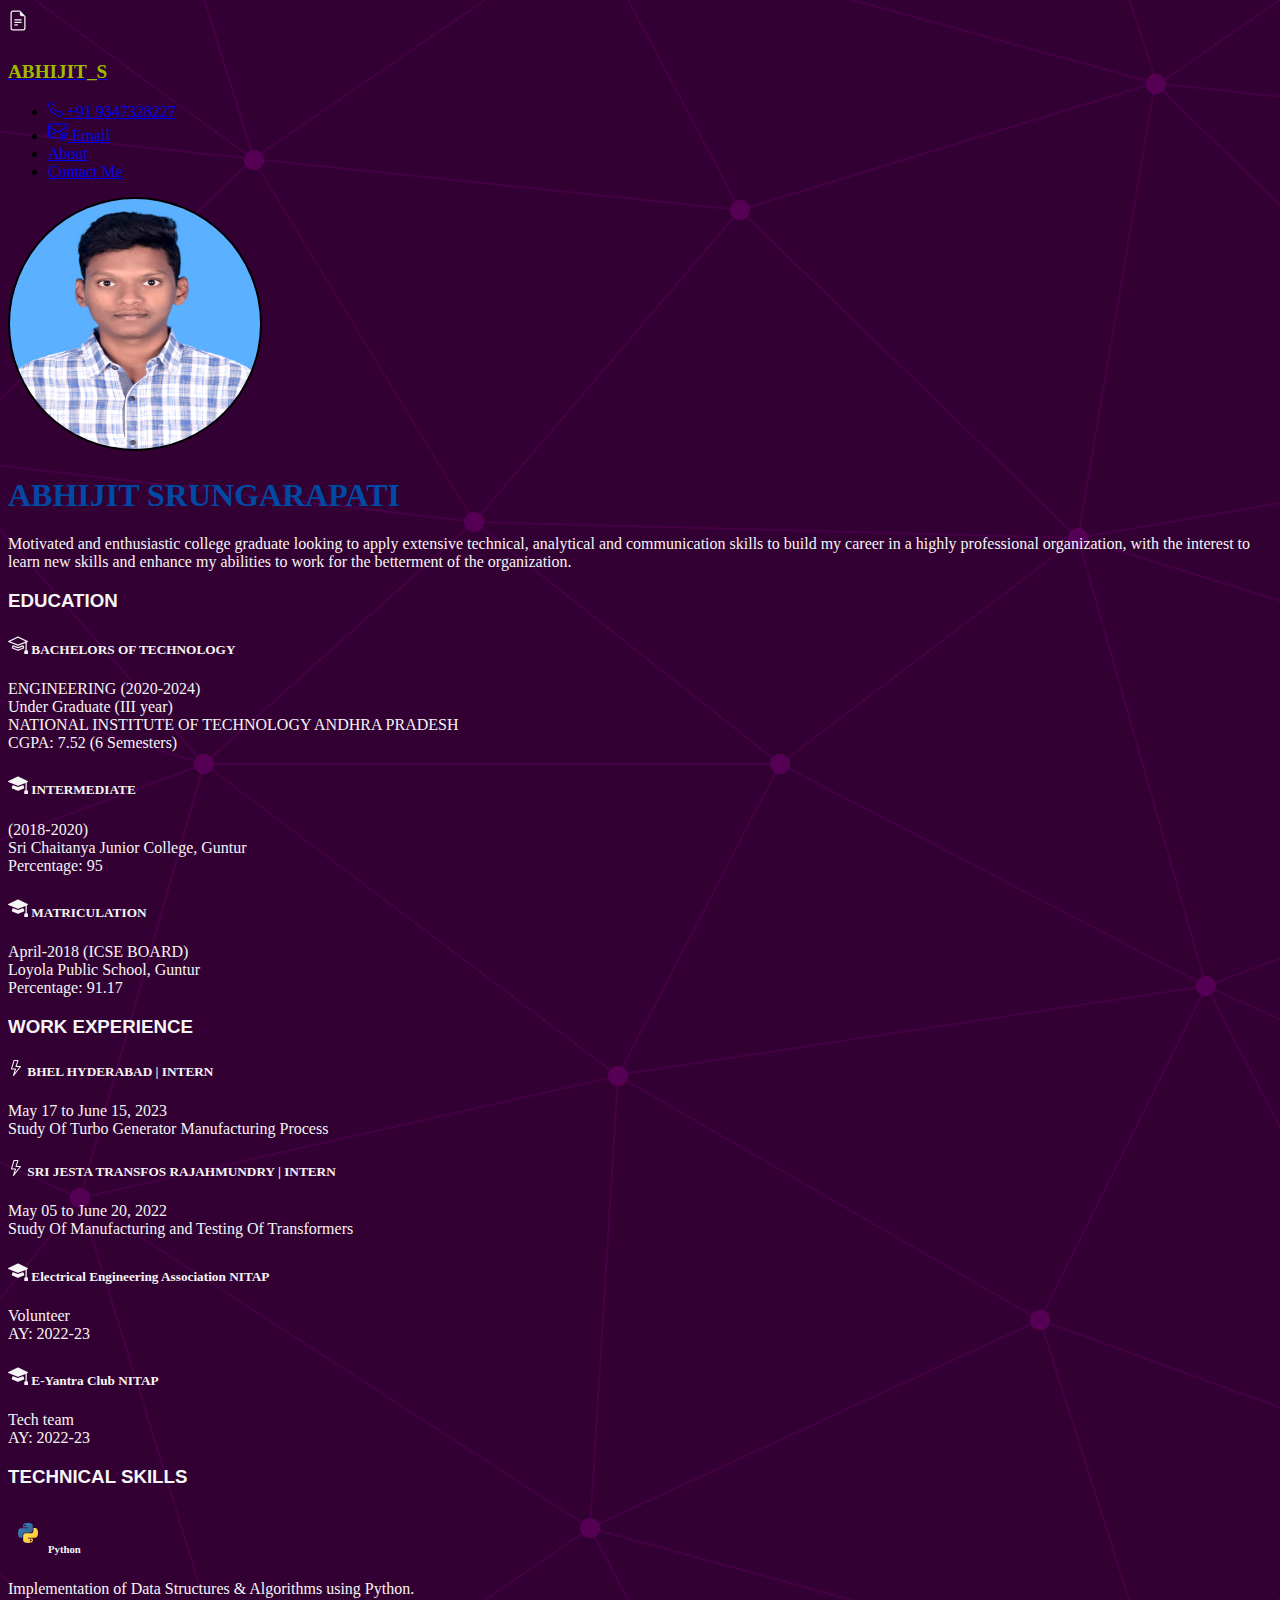
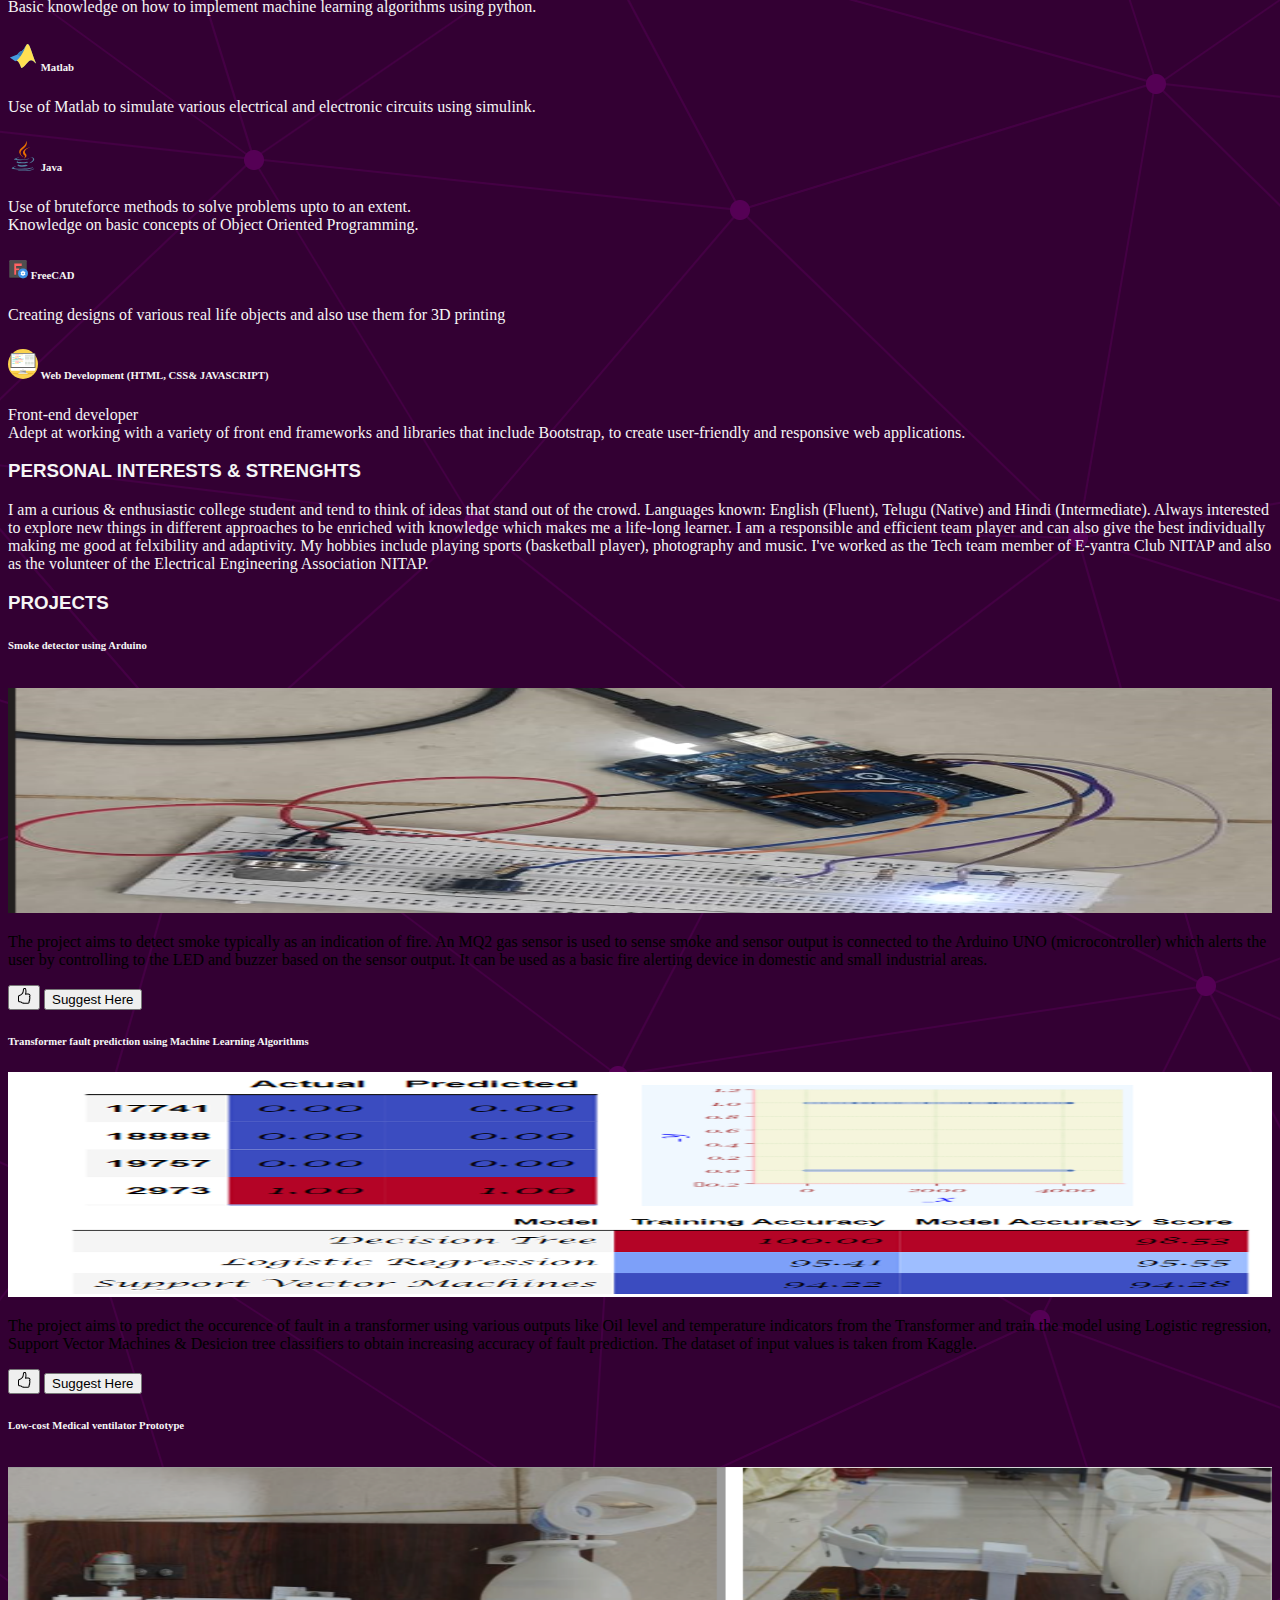
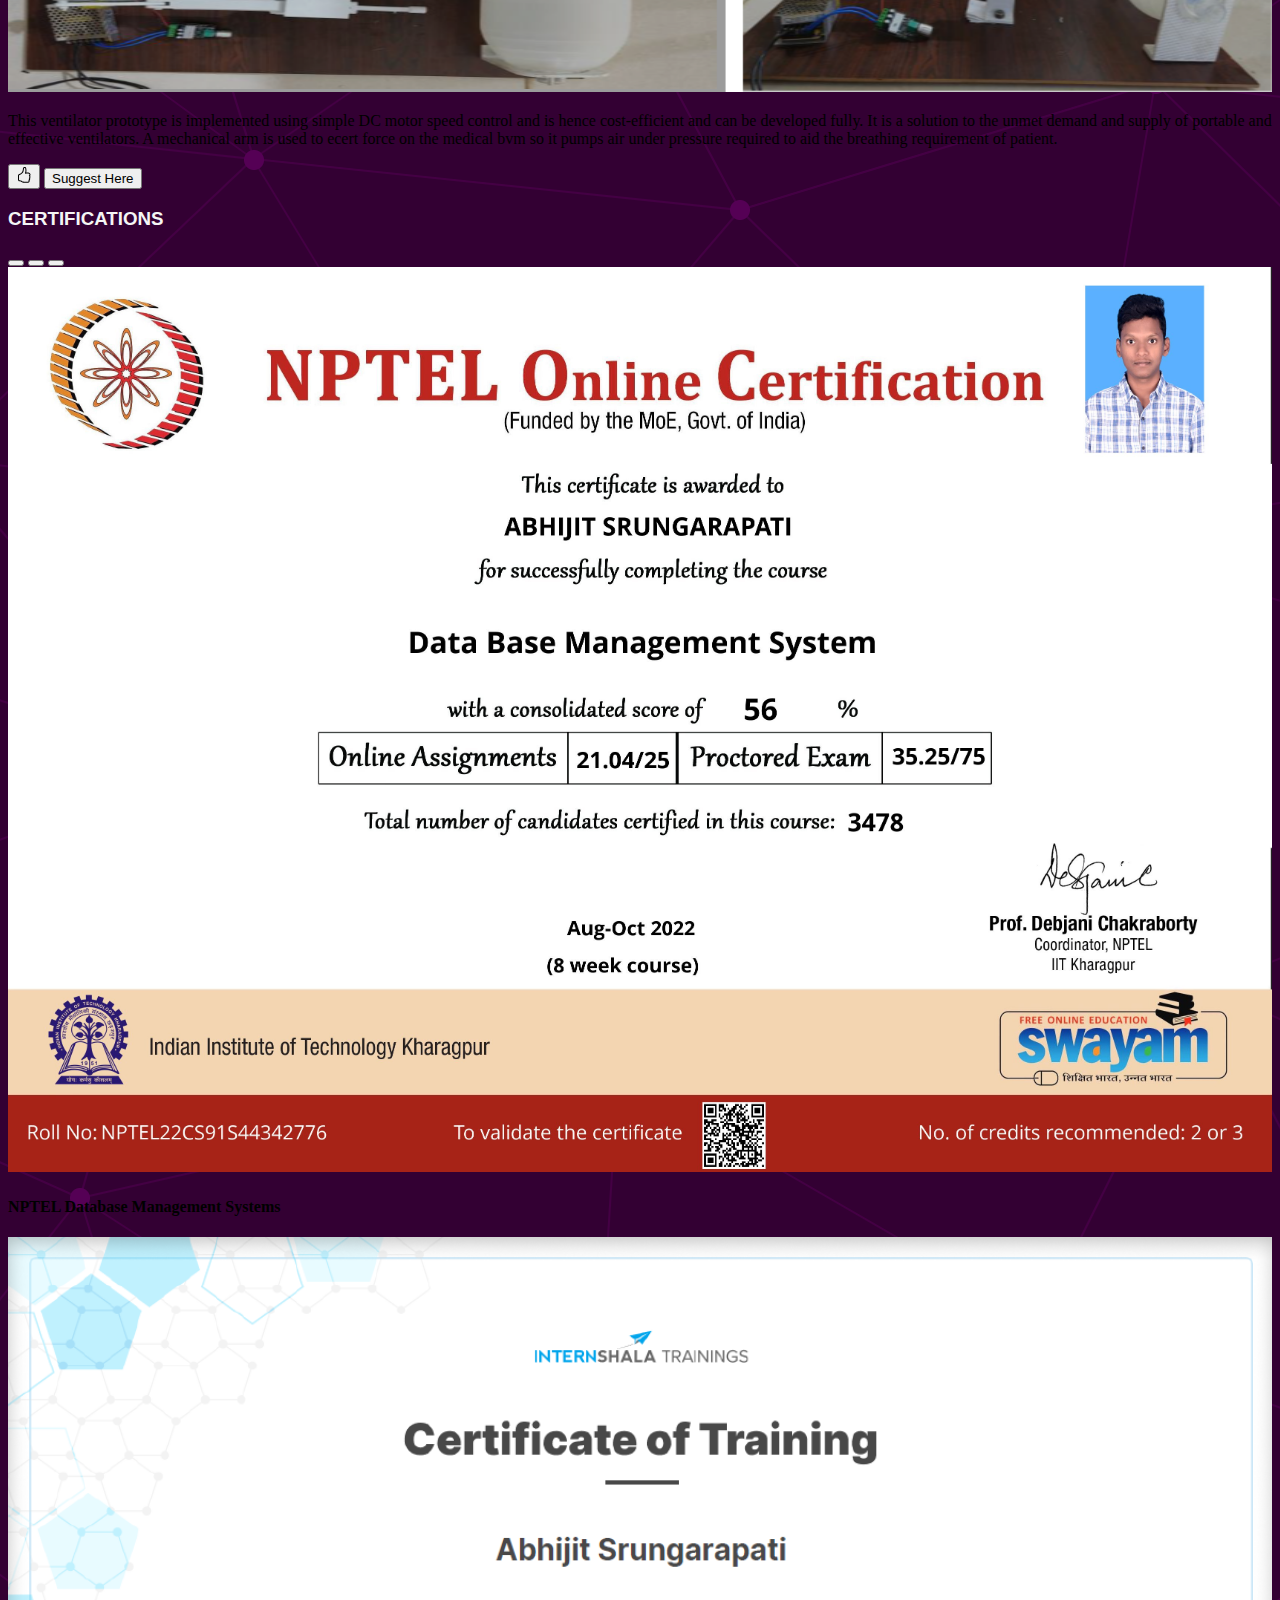
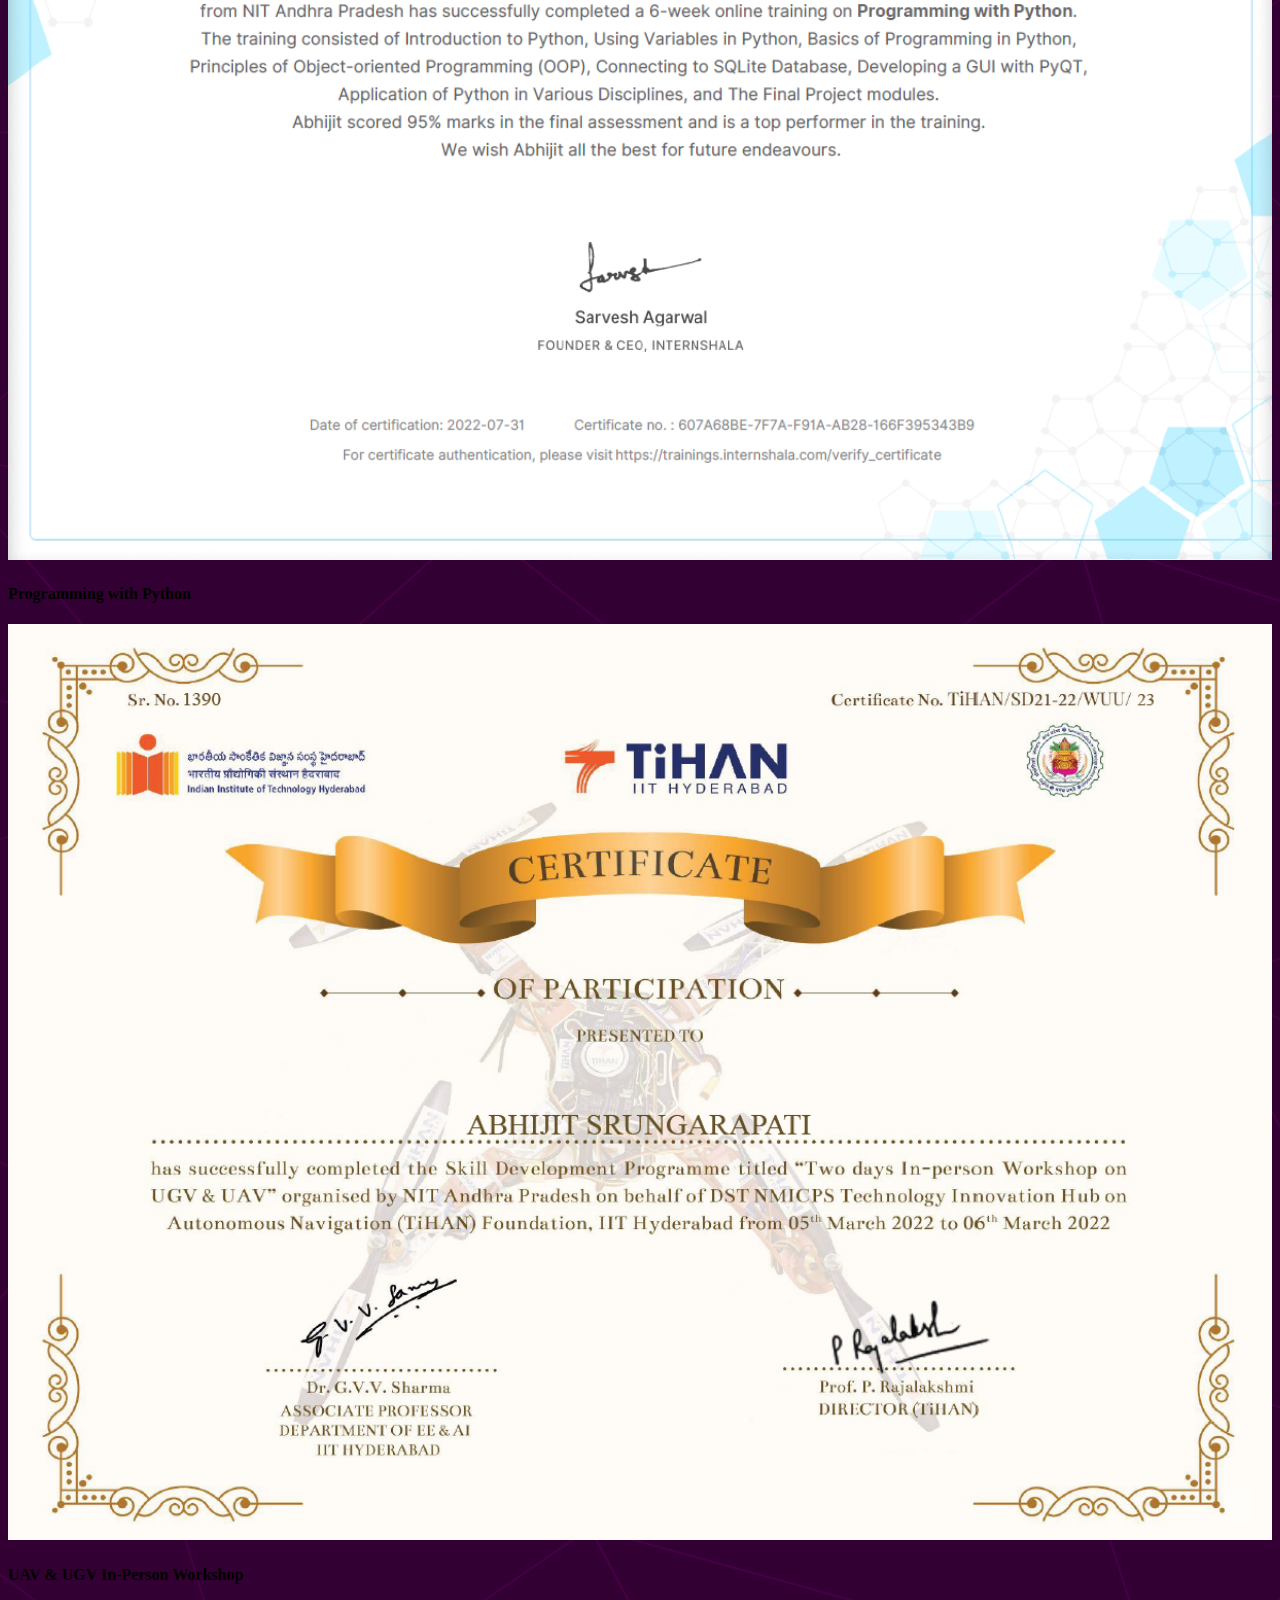
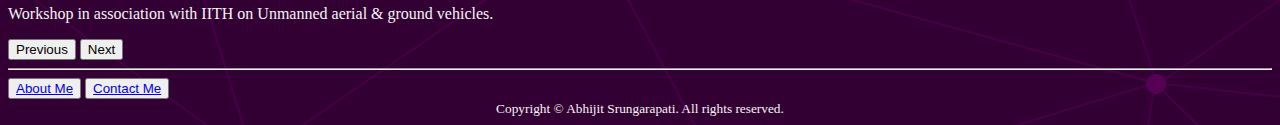
==== index.html @ a166da51 "Add files via upload" ====
<!DOCTYPE html>
<html lang="en">
    <head>
        <meta charset="UTF-8">
        <title>Abhijit Resume</title>
        <link href="https://cdn.jsdelivr.net/npm/bootstrap@5.3.1/dist/css/bootstrap.min.css" rel="stylesheet" integrity="sha384-4bw+/aepP/YC94hEpVNVgiZdgIC5+VKNBQNGCHeKRQN+PtmoHDEXuppvnDJzQIu9" crossorigin="anonymous">
        <link href="./style.css" rel="stylesheet">
    </head>
    <body>
      <div class="container">
        <header class="d-flex flex-wrap justify-content-center py-3 mb-4 border-bottom">
          <a href="/" class="d-flex align-items-center mb-3 mb-md-0 me-md-auto link-body-emphasis text-decoration-none">
            <svg xmlns="http://www.w3.org/2000/svg" width="25" height="30" fill="currentColor" class="bi bi-file-earmark-text" viewBox="0 0 20 20" style="color: whitesmoke;">
              <path d="M5.5 7a.5.5 0 0 0 0 1h5a.5.5 0 0 0 0-1h-5zM5 9.5a.5.5 0 0 1 .5-.5h5a.5.5 0 0 1 0 1h-5a.5.5 0 0 1-.5-.5zm0 2a.5.5 0 0 1 .5-.5h2a.5.5 0 0 1 0 1h-2a.5.5 0 0 1-.5-.5z"/>
              <path d="M9.5 0H4a2 2 0 0 0-2 2v12a2 2 0 0 0 2 2h8a2 2 0 0 0 2-2V4.5L9.5 0zm0 1v2A1.5 1.5 0 0 0 11 4.5h2V14a1 1 0 0 1-1 1H4a1 1 0 0 1-1-1V2a1 1 0 0 1 1-1h5.5z"/>
            </svg>
            <p class="m-0 name"> ABHIJIT_S</p>
          </a>
    
          <ul class="nav nav-pills">
            <li class="nav-item"><a href="https://wa.me/+919347328227" class="nav-link"><svg xmlns="http://www.w3.org/2000/svg" width="15" height="15" fill="currentColor" class="bi bi-telephone" viewBox="0 0 16 16">
              <path d="M3.654 1.328a.678.678 0 0 0-1.015-.063L1.605 2.3c-.483.484-.661 1.169-.45 1.77a17.568 17.568 0 0 0 4.168 6.608 17.569 17.569 0 0 0 6.608 4.168c.601.211 1.286.033 1.77-.45l1.034-1.034a.678.678 0 0 0-.063-1.015l-2.307-1.794a.678.678 0 0 0-.58-.122l-2.19.547a1.745 1.745 0 0 1-1.657-.459L5.482 8.062a1.745 1.745 0 0 1-.46-1.657l.548-2.19a.678.678 0 0 0-.122-.58L3.654 1.328zM1.884.511a1.745 1.745 0 0 1 2.612.163L6.29 2.98c.329.423.445.974.315 1.494l-.547 2.19a.678.678 0 0 0 .178.643l2.457 2.457a.678.678 0 0 0 .644.178l2.189-.547a1.745 1.745 0 0 1 1.494.315l2.306 1.794c.829.645.905 1.87.163 2.611l-1.034 1.034c-.74.74-1.846 1.065-2.877.702a18.634 18.634 0 0 1-7.01-4.42 18.634 18.634 0 0 1-4.42-7.009c-.362-1.03-.037-2.137.703-2.877L1.885.511z"/>
            </svg> +91 9347328227</a></li>
            <li class="nav-item"><a href="mailto:abhijits2318@gmail.com" class="nav-link"> <svg xmlns="http://www.w3.org/2000/svg" width="20" height="20" fill="currentColor" class="bi bi-envelope-at" viewBox="0 0 16 16">
              <path d="M2 2a2 2 0 0 0-2 2v8.01A2 2 0 0 0 2 14h5.5a.5.5 0 0 0 0-1H2a1 1 0 0 1-.966-.741l5.64-3.471L8 9.583l7-4.2V8.5a.5.5 0 0 0 1 0V4a2 2 0 0 0-2-2H2Zm3.708 6.208L1 11.105V5.383l4.708 2.825ZM1 4.217V4a1 1 0 0 1 1-1h12a1 1 0 0 1 1 1v.217l-7 4.2-7-4.2Z"/>
              <path d="M14.247 14.269c1.01 0 1.587-.857 1.587-2.025v-.21C15.834 10.43 14.64 9 12.52 9h-.035C10.42 9 9 10.36 9 12.432v.214C9 14.82 10.438 16 12.358 16h.044c.594 0 1.018-.074 1.237-.175v-.73c-.245.11-.673.18-1.18.18h-.044c-1.334 0-2.571-.788-2.571-2.655v-.157c0-1.657 1.058-2.724 2.64-2.724h.04c1.535 0 2.484 1.05 2.484 2.326v.118c0 .975-.324 1.39-.639 1.39-.232 0-.41-.148-.41-.42v-2.19h-.906v.569h-.03c-.084-.298-.368-.63-.954-.63-.778 0-1.259.555-1.259 1.4v.528c0 .892.49 1.434 1.26 1.434.471 0 .896-.227 1.014-.643h.043c.118.42.617.648 1.12.648Zm-2.453-1.588v-.227c0-.546.227-.791.573-.791.297 0 .572.192.572.708v.367c0 .573-.253.744-.564.744-.354 0-.581-.215-.581-.8Z"/>
            </svg> Email</a></li>
            <li class="nav-item"><a href="./public/about.html" class="nav-link">About</a></li>
            <li class="nav-item"><a href="./public/contact.html" class="nav-link">Contact Me</a></li>
          </ul>
        </header>
      </div>
        <div class="px-4 py-5 mb-4 text-center">
            <img class="d-block mx-auto mb-4 profile-img" src="./assets/images/ABHIJIT SRUNGARAPATI.jpg" alt="An image of myself" width="250" height="250">
            <h1 class="display-5 fw-bolder ">ABHIJIT SRUNGARAPATI</h1>
            <div class="col-lg-6 mx-auto">
              <p class="lead mb-4">Motivated and enthusiastic college graduate looking to apply extensive technical, analytical and communication skills to build my career in a highly professional organization, with the interest to learn new skills and enhance my abilities to work for the betterment of the organization.</p>
            </div>
        </div>
        <div class="container e&w pb-5 mb-4">
            <div class="row">
                <div class="col-lg-6">
            <h3 class="py-3">EDUCATION</h3>
            <div class="mb-2 mt-2"><h5 class="mb-2 py-0"><svg xmlns="http://www.w3.org/2000/svg" width="20" height="20" fill="currentColor" class="bi bi-mortarboard" viewBox="0 0 16 16">
                <path d="M8.211 2.047a.5.5 0 0 0-.422 0l-7.5 3.5a.5.5 0 0 0 .025.917l7.5 3a.5.5 0 0 0 .372 0L14 7.14V13a1 1 0 0 0-1 1v2h3v-2a1 1 0 0 0-1-1V6.739l.686-.275a.5.5 0 0 0 .025-.917l-7.5-3.5ZM8 8.46 1.758 5.965 8 3.052l6.242 2.913L8 8.46Z"/>
                <path d="M4.176 9.032a.5.5 0 0 0-.656.327l-.5 1.7a.5.5 0 0 0 .294.605l4.5 1.8a.5.5 0 0 0 .372 0l4.5-1.8a.5.5 0 0 0 .294-.605l-.5-1.7a.5.5 0 0 0-.656-.327L8 10.466 4.176 9.032Zm-.068 1.873.22-.748 3.496 1.311a.5.5 0 0 0 .352 0l3.496-1.311.22.748L8 12.46l-3.892-1.556Z"/>
              </svg> BACHELORS OF TECHNOLOGY</h5>
                <p> ENGINEERING (2020-2024)<br />
                Under Graduate (III year)<br />
                NATIONAL INSTITUTE OF TECHNOLOGY ANDHRA PRADESH<br />
                CGPA: 7.52 (6 Semesters)<br /></p>
                </div>
            <div class="mb-2 mt-2"><h5 class="mb-2 py-0"><svg xmlns="http://www.w3.org/2000/svg" width="20" height="20" fill="currentColor" class="bi bi-mortarboard-fill" viewBox="0 0 16 16">
                <path d="M8.211 2.047a.5.5 0 0 0-.422 0l-7.5 3.5a.5.5 0 0 0 .025.917l7.5 3a.5.5 0 0 0 .372 0L14 7.14V13a1 1 0 0 0-1 1v2h3v-2a1 1 0 0 0-1-1V6.739l.686-.275a.5.5 0 0 0 .025-.917l-7.5-3.5Z"/>
                <path d="M4.176 9.032a.5.5 0 0 0-.656.327l-.5 1.7a.5.5 0 0 0 .294.605l4.5 1.8a.5.5 0 0 0 .372 0l4.5-1.8a.5.5 0 0 0 .294-.605l-.5-1.7a.5.5 0 0 0-.656-.327L8 10.466 4.176 9.032Z"/>
              </svg> INTERMEDIATE</h5>
                <p class="my-0 py-0>">(2018-2020)<br />
                Sri Chaitanya Junior College, Guntur<br />
                Percentage: 95<br /></p>
                </div>
            <div class="mb-2 mt-2"><h5 class="mb-2 py-0"><svg xmlns="http://www.w3.org/2000/svg" width="20" height="20" fill="currentColor" class="bi bi-mortarboard-fill" viewBox="0 0 16 16">
                <path d="M8.211 2.047a.5.5 0 0 0-.422 0l-7.5 3.5a.5.5 0 0 0 .025.917l7.5 3a.5.5 0 0 0 .372 0L14 7.14V13a1 1 0 0 0-1 1v2h3v-2a1 1 0 0 0-1-1V6.739l.686-.275a.5.5 0 0 0 .025-.917l-7.5-3.5Z"/>
                <path d="M4.176 9.032a.5.5 0 0 0-.656.327l-.5 1.7a.5.5 0 0 0 .294.605l4.5 1.8a.5.5 0 0 0 .372 0l4.5-1.8a.5.5 0 0 0 .294-.605l-.5-1.7a.5.5 0 0 0-.656-.327L8 10.466 4.176 9.032Z"/>
              </svg> MATRICULATION</h5>
                <p class="my-0 py-0" >April-2018 (ICSE BOARD)<br />
                Loyola Public School, Guntur<br />
                Percentage: 91.17<br /></p>
                </div>
                </div>
            <div class="col-lg-6">
            <h3 class="py-3">WORK EXPERIENCE</h3>
            <div class="mb-2 mt-2"><h5 class="mb-2 py-0"><svg xmlns="http://www.w3.org/2000/svg" width="16" height="16" fill="currentColor" class="bi bi-lightning" viewBox="0 0 16 16">
                <path d="M5.52.359A.5.5 0 0 1 6 0h4a.5.5 0 0 1 .474.658L8.694 6H12.5a.5.5 0 0 1 .395.807l-7 9a.5.5 0 0 1-.873-.454L6.823 9.5H3.5a.5.5 0 0 1-.48-.641l2.5-8.5zM6.374 1 4.168 8.5H7.5a.5.5 0 0 1 .478.647L6.78 13.04 11.478 7H8a.5.5 0 0 1-.474-.658L9.306 1H6.374z"/>
              </svg> BHEL HYDERABAD | INTERN</h5>
                <p class="my-0 py-0>">May 17 to June 15, 2023<br />
                Study Of Turbo Generator Manufacturing Process<br /></p>
                </div>
            <div class="mb-2 mt-2"><h5 class="mb-2 py-0"><svg xmlns="http://www.w3.org/2000/svg" width="16" height="16" fill="currentColor" class="bi bi-lightning" viewBox="0 0 16 16">
                <path d="M5.52.359A.5.5 0 0 1 6 0h4a.5.5 0 0 1 .474.658L8.694 6H12.5a.5.5 0 0 1 .395.807l-7 9a.5.5 0 0 1-.873-.454L6.823 9.5H3.5a.5.5 0 0 1-.48-.641l2.5-8.5zM6.374 1 4.168 8.5H7.5a.5.5 0 0 1 .478.647L6.78 13.04 11.478 7H8a.5.5 0 0 1-.474-.658L9.306 1H6.374z"/>
              </svg> SRI JESTA TRANSFOS RAJAHMUNDRY | INTERN</h5>
                <p class="my-0 py-0>">May 05 to June 20, 2022<br />
                Study Of Manufacturing and Testing Of Transformers<br /></p>
                </div>
            <div class="mb-2 mt-2"><h5 class="mb-2 py-0"><svg xmlns="http://www.w3.org/2000/svg" width="20" height="20" fill="currentColor" class="bi bi-mortarboard-fill" viewBox="0 0 16 16">
                <path d="M8.211 2.047a.5.5 0 0 0-.422 0l-7.5 3.5a.5.5 0 0 0 .025.917l7.5 3a.5.5 0 0 0 .372 0L14 7.14V13a1 1 0 0 0-1 1v2h3v-2a1 1 0 0 0-1-1V6.739l.686-.275a.5.5 0 0 0 .025-.917l-7.5-3.5Z"/>
                <path d="M4.176 9.032a.5.5 0 0 0-.656.327l-.5 1.7a.5.5 0 0 0 .294.605l4.5 1.8a.5.5 0 0 0 .372 0l4.5-1.8a.5.5 0 0 0 .294-.605l-.5-1.7a.5.5 0 0 0-.656-.327L8 10.466 4.176 9.032Z"/>
              </svg> Electrical Engineering Association NITAP</h5>
                <p class="my-0 py-0>">Volunteer<br />
                AY: 2022-23<br /></p>
                </div>
                <div class="mb-2 mt-2"><h5 class="mb-2 py-0"><svg xmlns="http://www.w3.org/2000/svg" width="20" height="20" fill="currentColor" class="bi bi-mortarboard-fill" viewBox="0 0 16 16">
                    <path d="M8.211 2.047a.5.5 0 0 0-.422 0l-7.5 3.5a.5.5 0 0 0 .025.917l7.5 3a.5.5 0 0 0 .372 0L14 7.14V13a1 1 0 0 0-1 1v2h3v-2a1 1 0 0 0-1-1V6.739l.686-.275a.5.5 0 0 0 .025-.917l-7.5-3.5Z"/>
                    <path d="M4.176 9.032a.5.5 0 0 0-.656.327l-.5 1.7a.5.5 0 0 0 .294.605l4.5 1.8a.5.5 0 0 0 .372 0l4.5-1.8a.5.5 0 0 0 .294-.605l-.5-1.7a.5.5 0 0 0-.656-.327L8 10.466 4.176 9.032Z"/>
                  </svg> E-Yantra Club NITAP</h5>
                    <p class="my-0 py-0>">Tech team<br />
                    AY: 2022-23<br /></p>
                    </div>
                </div>
            </div>
        </div>
        <div class="container techskills pb-5 mb-2">
            <div class="row">
        <h3 class="text-center py-4">TECHNICAL SKILLS</h3>
            <div class="col-lg-4 mb-2"><h6><svg width="40px" height="40px" viewBox="0 0 64.00 64.00" fill="none" xmlns="http://www.w3.org/2000/svg"><g id="SVGRepo_bgCarrier" stroke-width="0"></g><g id="SVGRepo_tracerCarrier" stroke-linecap="round" stroke-linejoin="round"></g><g id="SVGRepo_iconCarrier"><path d="M31.885 16c-8.124 0-7.617 3.523-7.617 3.523l.01 3.65h7.752v1.095H21.197S16 23.678 16 31.876c0 8.196 4.537 7.906 4.537 7.906h2.708v-3.804s-.146-4.537 4.465-4.537h7.688s4.32.07 4.32-4.175v-7.019S40.374 16 31.885 16zm-4.275 2.454c.771 0 1.395.624 1.395 1.395s-.624 1.395-1.395 1.395a1.393 1.393 0 0 1-1.395-1.395c0-.771.624-1.395 1.395-1.395z" fill="url(#a)"></path><path d="M32.115 47.833c8.124 0 7.617-3.523 7.617-3.523l-.01-3.65H31.97v-1.095h10.832S48 40.155 48 31.958c0-8.197-4.537-7.906-4.537-7.906h-2.708v3.803s.146 4.537-4.465 4.537h-7.688s-4.32-.07-4.32 4.175v7.019s-.656 4.247 7.833 4.247zm4.275-2.454a1.393 1.393 0 0 1-1.395-1.395c0-.77.624-1.394 1.395-1.394s1.395.623 1.395 1.394c0 .772-.624 1.395-1.395 1.395z" fill="url(#b)"></path><defs><linearGradient id="a" x1="19.075" y1="18.782" x2="34.898" y2="34.658" gradientUnits="userSpaceOnUse"><stop stop-color="#387EB8"></stop><stop offset="1" stop-color="#366994"></stop></linearGradient><linearGradient id="b" x1="28.809" y1="28.882" x2="45.803" y2="45.163" gradientUnits="userSpaceOnUse"><stop stop-color="#FFE052"></stop><stop offset="1" stop-color="#FFC331"></stop></linearGradient></defs></g></svg>Python</h6>
            <p class="mt-1 mb-2">Implementation of Data Structures & Algorithms using Python.<br />Basic knowledge on how to implement machine learning algorithms using python.</p>
            </div>
            <div class="col-lg-4 mb-2"><h6><svg width="30px" height="30px" viewBox="0 0 32 32" xmlns="http://www.w3.org/2000/svg" xmlns:xlink="http://www.w3.org/1999/xlink" fill="#000000"><g id="SVGRepo_bgCarrier" stroke-width="0"></g><g id="SVGRepo_tracerCarrier" stroke-linecap="round" stroke-linejoin="round"></g><g id="SVGRepo_iconCarrier"><defs><linearGradient id="a" x1="16.803" y1="16.631" x2="15.013" y2="22.411" gradientTransform="matrix(1, 0, 0, -1, 0, 32)" gradientUnits="userSpaceOnUse"><stop offset="0" stop-color="#512"></stop><stop offset="0.23" stop-color="#523"></stop><stop offset="0.36" stop-color="#534"></stop><stop offset="0.51" stop-color="#645"></stop><stop offset="0.66" stop-color="#568"></stop><stop offset="0.84" stop-color="#29d"></stop></linearGradient><linearGradient id="b" x1="29.71" y1="18.983" x2="11.71" y2="14.563" gradientUnits="userSpaceOnUse"><stop offset="0.081" stop-color="#c33"></stop><stop offset="0.189" stop-color="#de5239"></stop><stop offset="0.313" stop-color="#f06e3e"></stop><stop offset="0.421" stop-color="#fa8042"></stop><stop offset="0.5" stop-color="#fe8643"></stop><stop offset="0.58" stop-color="#fa7f42"></stop><stop offset="0.696" stop-color="#ef6c3e"></stop><stop offset="0.833" stop-color="#dc4c37"></stop><stop offset="0.916" stop-color="#cf3633"></stop></linearGradient></defs><title>file_type_matlab</title><path d="M2,17.55l7.97-3.22a20.7,20.7,0,0,1,2.72-2.95c.66-.35,1.9-.16,4.17-2.98,2.2-2.75,2.9-5.1,3.93-5.1,1.63,0,2.83,3.52,4.65,8.85A115.629,115.629,0,0,0,30,24.12c-1.9-1.77-3.52-3.68-5.37-3.63-1.72.04-3.63,2.08-5.72,4.7-1.66,2.1-3.86,3.54-4.72,3.51,0,0-2.22-6.28-4.08-7.3a2.641,2.641,0,0,0-2.39.2L2,17.54Z" style="fill:#49d"></path><path d="M19.8,4.02c-.67.9-1.48,2.55-2.94,4.38-2.27,2.82-3.5,2.63-4.17,2.98a19.674,19.674,0,0,0-2.72,2.95l3.3,2.41c2.8-3.82,4.3-7.96,5.47-10.64A13.579,13.579,0,0,1,19.8,4.02Z" style="fill:url(#a)"></path><path d="M20.8,3.3c-2.18,0-3.67,11.48-11.72,17.89,2.26-.37,4.22,5.24,5.12,7.51,4-.68,7.2-8.33,10.43-8.21,1.85.07,3.47,1.86,5.37,3.63C25.66,15,23.63,3.3,20.8,3.3Z" style="fill:url(#b)"></path></g></svg> Matlab</h6>
            <p class="mt-1 mb-2">Use of Matlab to simulate various electrical and electronic circuits using simulink.</p>
            </div>
            <div class="col-lg-4 mb-2"><h6><svg width="30px" height="30px" viewBox="0 0 32 32" fill="none" xmlns="http://www.w3.org/2000/svg"><g id="SVGRepo_bgCarrier" stroke-width="0"></g><g id="SVGRepo_tracerCarrier" stroke-linecap="round" stroke-linejoin="round"></g><g id="SVGRepo_iconCarrier"> <path d="M16.0497 8.44062C22.6378 3.32607 19.2566 0 19.2566 0C19.7598 5.28738 13.813 6.53583 12.2189 10.1692C11.1312 12.6485 12.9638 14.8193 16.0475 17.5554C15.7749 16.9494 15.3544 16.3606 14.9288 15.7645C13.4769 13.7313 11.9645 11.6132 16.0497 8.44062Z" fill="#E76F00"></path> <path d="M17.1015 18.677C17.1015 18.677 19.0835 17.0779 17.5139 15.3008C12.1931 9.27186 23.3333 6.53583 23.3333 6.53583C16.5317 9.8125 17.5471 11.7574 19.2567 14.1202C21.0871 16.6538 17.1015 18.677 17.1015 18.677Z" fill="#E76F00"></path> <path d="M22.937 23.4456C29.0423 20.3258 26.2195 17.3278 24.2492 17.7317C23.7662 17.8305 23.5509 17.9162 23.5509 17.9162C23.5509 17.9162 23.7302 17.64 24.0726 17.5204C27.9705 16.1729 30.9682 21.4949 22.8143 23.6028C22.8143 23.6029 22.9088 23.5198 22.937 23.4456Z" fill="#5382A1"></path> <path d="M10.233 19.4969C6.41312 18.9953 12.3275 17.6139 12.3275 17.6139C12.3275 17.6139 10.0307 17.4616 7.20592 18.8043C3.86577 20.3932 15.4681 21.1158 21.474 19.5625C22.0984 19.1432 22.9614 18.7798 22.9614 18.7798C22.9614 18.7798 20.5037 19.2114 18.0561 19.4145C15.0612 19.6612 11.8459 19.7093 10.233 19.4969Z" fill="#5382A1"></path> <path d="M11.6864 22.4758C9.55624 22.2592 10.951 21.2439 10.951 21.2439C5.43898 23.0429 14.0178 25.083 21.7199 22.8682C20.9012 22.5844 20.3806 22.0653 20.3806 22.0653C16.6163 22.7781 14.441 22.7553 11.6864 22.4758Z" fill="#5382A1"></path> <path d="M12.6145 25.6991C10.486 25.4585 11.7295 24.7474 11.7295 24.7474C6.72594 26.1222 14.7729 28.9625 21.1433 26.2777C20.0999 25.8787 19.3528 25.4181 19.3528 25.4181C16.5111 25.9469 15.1931 25.9884 12.6145 25.6991Z" fill="#5382A1"></path> <path d="M25.9387 27.3388C25.9387 27.3388 26.8589 28.0844 24.9252 28.6612C21.2481 29.7566 9.62093 30.0874 6.39094 28.7049C5.22984 28.2082 7.40723 27.5189 8.09215 27.3742C8.80646 27.2219 9.21466 27.2503 9.21466 27.2503C7.9234 26.3558 0.868489 29.0067 5.63111 29.7659C18.6195 31.8372 29.3077 28.8331 25.9387 27.3388Z" fill="#5382A1"></path> <path d="M28 28.9679C27.7869 31.6947 18.7877 32.2683 12.9274 31.8994C9.10432 31.6583 8.33812 31.0558 8.32691 31.047C11.9859 31.6402 18.1549 31.7482 23.1568 30.8225C27.5903 30.0016 28 28.9679 28 28.9679Z" fill="#5382A1"></path> </g></svg> Java</h6>
            <p class="mt-1 mb-2">Use of bruteforce methods to solve problems upto to an extent. <br />Knowledge on basic concepts of Object Oriented Programming.</p>
            </div>
            <div class="col-lg-4 mb-2"><h6><img src="./assets/freecad_svg.svg" height="20px"/> FreeCAD</h6>
            <p class="mt-1 mb-2">Creating designs of various real life objects and also use them for 3D printing</p>
            </div>
            <div class="col-lg-6 mb-2"><h6><svg width="30px" height="30px" version="1.1" id="Layer_1" xmlns="http://www.w3.org/2000/svg" xmlns:xlink="http://www.w3.org/1999/xlink" viewBox="0 0 512 512" xml:space="preserve" width="64px" height="64px" fill="#000000"><g id="SVGRepo_bgCarrier" stroke-width="0"></g><g id="SVGRepo_tracerCarrier" stroke-linecap="round" stroke-linejoin="round"></g><g id="SVGRepo_iconCarrier"> <circle style="fill:#FAD24D;" cx="256" cy="256" r="256"></circle> <ellipse style="fill:#EDB937;" cx="256" cy="421.646" rx="182.284" ry="14.371"></ellipse> <path style="fill:#666666;" d="M65.982,67.223h380.037c12.486,0,22.702,10.216,22.702,22.702v234.107H43.282V89.924 c0-12.486,10.216-22.702,22.702-22.702H65.982z"></path> <g> <path style="fill:#FFFFFF;" d="M58.694,308.617h394.609V89.924c0-3.979-3.309-7.288-7.285-7.288H65.982 c-3.977,0-7.285,3.309-7.285,7.288v218.693H58.694z"></path> <path style="fill:#FFFFFF;" d="M468.718,324.031v24.827c0,12.488-11.26,22.702-25.024,22.702H68.307 c-13.764,0-25.024-10.214-25.024-22.702v-24.827H468.72H468.718z"></path> </g> <circle style="fill:#B6B6B8;" cx="256" cy="346.803" r="7.816"></circle> <path style="fill:#C2C2C4;" d="M305.066,407.273l36.095,11.566H170.836l29.123-11.566v-35.713h105.105v35.713H305.066z"></path> <path style="fill:#ECF0F1;" d="M199.961,407.273h105.106l36.095,11.566v4.98h-85.16h-85.164v-4.98L199.961,407.273z"></path> <path style="fill:#919191;" d="M199.961,371.559h105.106v35.713L199.961,371.559z"></path> <rect x="75.849" y="97.5" style="fill:#20D0C2;" width="40.742" height="7.016"></rect> <rect x="121.303" y="97.5" style="fill:#FF5B62;" width="72.269" height="7.016"></rect> <g> <rect x="197.055" y="97.5" style="fill:#FAD24D;" width="61.53" height="7.016"></rect> <rect x="118.648" y="126.363" style="fill:#FAD24D;" width="21.616" height="7.016"></rect> </g> <rect x="142.761" y="126.363" style="fill:#FF5B62;" width="38.345" height="7.016"></rect> <g> <rect x="182.953" y="126.363" style="fill:#20D0C2;" width="32.642" height="7.016"></rect> <rect x="75.592" y="138.689" style="fill:#20D0C2;" width="37.976" height="7.016"></rect> </g> <rect x="117.95" y="138.689" style="fill:#FAD24D;" width="67.348" height="7.016"></rect> <rect x="116.133" y="153.42" style="fill:#FF5B62;" width="37.976" height="7.016"></rect> <rect x="158.49" y="153.42" style="fill:#20D0C2;" width="67.348" height="7.016"></rect> <rect x="82.359" y="167.503" style="fill:#FAD24D;" width="37.976" height="7.016"></rect> <rect x="125.355" y="167.503" style="fill:#20D0C2;" width="27.177" height="7.016"></rect> <rect x="158.93" y="167.503" style="fill:#FF5B62;" width="76.311" height="7.016"></rect> <g> <rect x="240.83" y="167.503" style="fill:#20D0C2;" width="27.177" height="7.016"></rect> <rect x="74.245" y="182.234" style="fill:#20D0C2;" width="101.622" height="7.016"></rect> </g> <rect x="180.298" y="182.234" style="fill:#FAD24D;" width="27.177" height="7.016"></rect> <rect x="211.347" y="182.234" style="fill:#FF5B62;" width="37.976" height="7.016"></rect> <g> <rect x="120.375" y="111.093" style="fill:#FFFFFF;" width="2.807" height="8.416"></rect> <rect x="193.193" y="138.689" style="fill:#FFFFFF;" width="2.807" height="8.416"></rect> </g> <rect x="75.849" y="202.994" style="fill:#20D0C2;" width="40.742" height="7.016"></rect> <rect x="121.303" y="202.994" style="fill:#FF5B62;" width="72.269" height="7.016"></rect> <g> <rect x="197.055" y="202.994" style="fill:#FAD24D;" width="61.53" height="7.016"></rect> <rect x="118.648" y="231.847" style="fill:#FAD24D;" width="21.616" height="7.016"></rect> </g> <rect x="142.761" y="231.847" style="fill:#FF5B62;" width="38.345" height="7.016"></rect> <g> <rect x="182.953" y="231.847" style="fill:#20D0C2;" width="32.642" height="7.016"></rect> <rect x="75.592" y="244.183" style="fill:#20D0C2;" width="37.976" height="7.016"></rect> </g> <rect x="117.95" y="244.183" style="fill:#FAD24D;" width="67.348" height="7.016"></rect> <g> <rect x="120.375" y="216.577" style="fill:#FFFFFF;" width="2.807" height="8.416"></rect> <rect x="193.193" y="244.183" style="fill:#FFFFFF;" width="2.807" height="8.416"></rect> </g> <g> <rect x="290.223" y="97.5" style="fill:#DCE3DB;" width="147.352" height="33.984"></rect> <path style="fill:#DCE3DB;" d="M290.221,136.298h70.178v44.852h-70.178V136.298z"></path> <path style="fill:#DCE3DB;" d="M367.398,136.298h70.178v44.852h-70.178V136.298z"></path> <path style="fill:#DCE3DB;" d="M290.423,187.581h146.953v2.172H290.423V187.581z M290.423,208.115h96.534v2.172h-96.534V208.115z M290.423,201.269h146.953v2.172H290.423V201.269z M290.423,194.426h146.953v2.172H290.423V194.426z"></path> <path style="fill:#DCE3DB;" d="M290.048,215.622h43.793v43.42h-43.793V215.622z M393.961,215.622h43.795v43.42h-43.795V215.622z M342.005,215.622h43.793v43.42h-43.793V215.622z"></path> <path style="fill:#DCE3DB;" d="M290.423,265.088h146.953v2.172H290.423V265.088z M290.423,285.622h96.534v2.172h-96.534V285.622z M290.423,278.777h146.953v2.172H290.423V278.777z M290.423,271.934h146.953v2.172H290.423V271.934z"></path> </g> </g></svg> Web Development (HTML, CSS& JAVASCRIPT)</h6>
            <p class="mt-1 mb-2">Front-end developer <br /> Adept at working with a variety of front end frameworks and libraries that include Bootstrap, to create user-friendly and responsive web applications.</p>
            </div>
            </div>
        </div>
        <div class="mb-0 mt-0">
          <div class="px-2 text-center">
            <div class="container py-5">
              <h3>PERSONAL INTERESTS & STRENGHTS</h3>
              <p class="col-lg-8 mx-auto lead">
                I am a curious & enthusiastic college student and tend to think of ideas that stand out of the crowd. Languages known: English (Fluent), Telugu (Native) and Hindi (Intermediate). Always interested to explore new things in different approaches to be enriched with knowledge which makes me a life-long learner. I am a responsible and efficient team player and can also give the best individually making me good at felxibility and adaptivity. My hobbies include playing sports (basketball player), photography and music. I've worked as the Tech team member of E-yantra Club NITAP and also as the volunteer of the Electrical Engineering Association NITAP.
              </p>
            </div>
          </div>
        </div>
        <div class="container projects pb-5 mb-4">
            <h3 class="text-center pb-4">PROJECTS</h3>
            <div class="row row-cols-1 row-cols-sm-2 row-cols-md-3 g-3">
              <div class="col">
                <h6>Smoke detector using Arduino <br /> <br /></h6>
                <div class="card shadow-sm">
                <img src="./assets/images/smokedetprjct.png" width="100%" height="225" alt="image of the smoke detector circuit made" />
                  <div class="card-body">
                    <p class="card-text">The project aims to detect smoke typically as an indication of fire. An MQ2 gas sensor is used to sense smoke and sensor output is connected to the Arduino UNO (microcontroller) which alerts the user by controlling to the LED and buzzer based on the sensor output. It can be used as a basic fire alerting device in domestic and small industrial areas.</p>
                    <div class="d-flex justify-content-between align-items-center">
                      <div class="btn-group">
                        <button type="button" class="btn btn-sm btn-outline-secondary"><svg xmlns="http://www.w3.org/2000/svg" width="16" height="16" fill="currentColor" class="bi bi-hand-thumbs-up" viewBox="0 0 16 16">
                            <path d="M8.864.046C7.908-.193 7.02.53 6.956 1.466c-.072 1.051-.23 2.016-.428 2.59-.125.36-.479 1.013-1.04 1.639-.557.623-1.282 1.178-2.131 1.41C2.685 7.288 2 7.87 2 8.72v4.001c0 .845.682 1.464 1.448 1.545 1.07.114 1.564.415 2.068.723l.048.03c.272.165.578.348.97.484.397.136.861.217 1.466.217h3.5c.937 0 1.599-.477 1.934-1.064a1.86 1.86 0 0 0 .254-.912c0-.152-.023-.312-.077-.464.201-.263.38-.578.488-.901.11-.33.172-.762.004-1.149.069-.13.12-.269.159-.403.077-.27.113-.568.113-.857 0-.288-.036-.585-.113-.856a2.144 2.144 0 0 0-.138-.362 1.9 1.9 0 0 0 .234-1.734c-.206-.592-.682-1.1-1.2-1.272-.847-.282-1.803-.276-2.516-.211a9.84 9.84 0 0 0-.443.05 9.365 9.365 0 0 0-.062-4.509A1.38 1.38 0 0 0 9.125.111L8.864.046zM11.5 14.721H8c-.51 0-.863-.069-1.14-.164-.281-.097-.506-.228-.776-.393l-.04-.024c-.555-.339-1.198-.731-2.49-.868-.333-.036-.554-.29-.554-.55V8.72c0-.254.226-.543.62-.65 1.095-.3 1.977-.996 2.614-1.708.635-.71 1.064-1.475 1.238-1.978.243-.7.407-1.768.482-2.85.025-.362.36-.594.667-.518l.262.066c.16.04.258.143.288.255a8.34 8.34 0 0 1-.145 4.725.5.5 0 0 0 .595.644l.003-.001.014-.003.058-.014a8.908 8.908 0 0 1 1.036-.157c.663-.06 1.457-.054 2.11.164.175.058.45.3.57.65.107.308.087.67-.266 1.022l-.353.353.353.354c.043.043.105.141.154.315.048.167.075.37.075.581 0 .212-.027.414-.075.582-.05.174-.111.272-.154.315l-.353.353.353.354c.047.047.109.177.005.488a2.224 2.224 0 0 1-.505.805l-.353.353.353.354c.006.005.041.05.041.17a.866.866 0 0 1-.121.416c-.165.288-.503.56-1.066.56z"/>
                          </svg></button>
                        <button type="button" class="btn btn-sm btn-outline-secondary">Suggest Here</button>
                      </div>
                    </div>
                  </div>
                </div>
              </div>
              <div class="col">
                <h6>Transformer fault prediction using Machine Learning Algorithms</h6>
                <div class="card shadow-sm">
                <img src="./assets/images/MLprjct.png" width="100%" height="225" alt="image of the smoke detector circuit made" />
                  <div class="card-body">
                    <p class="card-text">The project aims to predict the occurence of fault in a transformer using various outputs like Oil level and temperature indicators from the Transformer and train the model using Logistic regression, Support Vector Machines & Desicion tree classifiers to obtain increasing accuracy of fault prediction. The dataset of input values is taken from Kaggle. </p>
                    <div class="d-flex justify-content-between align-items-center">
                      <div class="btn-group">
                        <button type="button" class="btn btn-sm btn-outline-secondary"><svg xmlns="http://www.w3.org/2000/svg" width="16" height="16" fill="currentColor" class="bi bi-hand-thumbs-up" viewBox="0 0 16 16">
                            <path d="M8.864.046C7.908-.193 7.02.53 6.956 1.466c-.072 1.051-.23 2.016-.428 2.59-.125.36-.479 1.013-1.04 1.639-.557.623-1.282 1.178-2.131 1.41C2.685 7.288 2 7.87 2 8.72v4.001c0 .845.682 1.464 1.448 1.545 1.07.114 1.564.415 2.068.723l.048.03c.272.165.578.348.97.484.397.136.861.217 1.466.217h3.5c.937 0 1.599-.477 1.934-1.064a1.86 1.86 0 0 0 .254-.912c0-.152-.023-.312-.077-.464.201-.263.38-.578.488-.901.11-.33.172-.762.004-1.149.069-.13.12-.269.159-.403.077-.27.113-.568.113-.857 0-.288-.036-.585-.113-.856a2.144 2.144 0 0 0-.138-.362 1.9 1.9 0 0 0 .234-1.734c-.206-.592-.682-1.1-1.2-1.272-.847-.282-1.803-.276-2.516-.211a9.84 9.84 0 0 0-.443.05 9.365 9.365 0 0 0-.062-4.509A1.38 1.38 0 0 0 9.125.111L8.864.046zM11.5 14.721H8c-.51 0-.863-.069-1.14-.164-.281-.097-.506-.228-.776-.393l-.04-.024c-.555-.339-1.198-.731-2.49-.868-.333-.036-.554-.29-.554-.55V8.72c0-.254.226-.543.62-.65 1.095-.3 1.977-.996 2.614-1.708.635-.71 1.064-1.475 1.238-1.978.243-.7.407-1.768.482-2.85.025-.362.36-.594.667-.518l.262.066c.16.04.258.143.288.255a8.34 8.34 0 0 1-.145 4.725.5.5 0 0 0 .595.644l.003-.001.014-.003.058-.014a8.908 8.908 0 0 1 1.036-.157c.663-.06 1.457-.054 2.11.164.175.058.45.3.57.65.107.308.087.67-.266 1.022l-.353.353.353.354c.043.043.105.141.154.315.048.167.075.37.075.581 0 .212-.027.414-.075.582-.05.174-.111.272-.154.315l-.353.353.353.354c.047.047.109.177.005.488a2.224 2.224 0 0 1-.505.805l-.353.353.353.354c.006.005.041.05.041.17a.866.866 0 0 1-.121.416c-.165.288-.503.56-1.066.56z"/>
                          </svg></button>
                          <button type="button" class="btn btn-sm btn-outline-secondary">Suggest Here</button>
                      </div>
                    </div>
                  </div>
                </div>
              </div>
              <div class="col">
                <h6>Low-cost  Medical ventilator Prototype <br /> <br /></h6>
                <div class="card shadow-sm">
                <img src="./assets/images/Ventilatorprjct.png" width="100%" height="225" alt="image of the smoke detector circuit made" />
                  <div class="card-body">
                    <p class="card-text">This ventilator prototype is implemented using simple DC motor speed control and is hence cost-efficient and can be developed fully. It is a solution to the unmet demand and supply of portable and effective ventilators. A mechanical arm is used to ecert force on the medical bvm so it pumps air under pressure required to aid the breathing requirement of patient.</p>
                    <div class="d-flex justify-content-between align-items-center">
                      <div class="btn-group">
                        <button type="button" class="btn btn-sm btn-outline-secondary"><svg xmlns="http://www.w3.org/2000/svg" width="16" height="16" fill="currentColor" class="bi bi-hand-thumbs-up" viewBox="0 0 16 16">
                            <path d="M8.864.046C7.908-.193 7.02.53 6.956 1.466c-.072 1.051-.23 2.016-.428 2.59-.125.36-.479 1.013-1.04 1.639-.557.623-1.282 1.178-2.131 1.41C2.685 7.288 2 7.87 2 8.72v4.001c0 .845.682 1.464 1.448 1.545 1.07.114 1.564.415 2.068.723l.048.03c.272.165.578.348.97.484.397.136.861.217 1.466.217h3.5c.937 0 1.599-.477 1.934-1.064a1.86 1.86 0 0 0 .254-.912c0-.152-.023-.312-.077-.464.201-.263.38-.578.488-.901.11-.33.172-.762.004-1.149.069-.13.12-.269.159-.403.077-.27.113-.568.113-.857 0-.288-.036-.585-.113-.856a2.144 2.144 0 0 0-.138-.362 1.9 1.9 0 0 0 .234-1.734c-.206-.592-.682-1.1-1.2-1.272-.847-.282-1.803-.276-2.516-.211a9.84 9.84 0 0 0-.443.05 9.365 9.365 0 0 0-.062-4.509A1.38 1.38 0 0 0 9.125.111L8.864.046zM11.5 14.721H8c-.51 0-.863-.069-1.14-.164-.281-.097-.506-.228-.776-.393l-.04-.024c-.555-.339-1.198-.731-2.49-.868-.333-.036-.554-.29-.554-.55V8.72c0-.254.226-.543.62-.65 1.095-.3 1.977-.996 2.614-1.708.635-.71 1.064-1.475 1.238-1.978.243-.7.407-1.768.482-2.85.025-.362.36-.594.667-.518l.262.066c.16.04.258.143.288.255a8.34 8.34 0 0 1-.145 4.725.5.5 0 0 0 .595.644l.003-.001.014-.003.058-.014a8.908 8.908 0 0 1 1.036-.157c.663-.06 1.457-.054 2.11.164.175.058.45.3.57.65.107.308.087.67-.266 1.022l-.353.353.353.354c.043.043.105.141.154.315.048.167.075.37.075.581 0 .212-.027.414-.075.582-.05.174-.111.272-.154.315l-.353.353.353.354c.047.047.109.177.005.488a2.224 2.224 0 0 1-.505.805l-.353.353.353.354c.006.005.041.05.041.17a.866.866 0 0 1-.121.416c-.165.288-.503.56-1.066.56z"/>
                          </svg></button>
                          <button type="button" class="btn btn-sm btn-outline-secondary">Suggest Here</button>
                      </div>
                    </div>
                  </div>
                </div>
              </div>
            </div>
          </div>
          <div id="myCarousel" class="container mb-4 pb-5 carousel slide certifications " data-bs-ride="carousel">
            <h3 class="text-center">CERTIFICATIONS</h3>
            <div class="carousel-indicators">
              <button type="button" data-bs-target="#myCarousel" data-bs-slide-to="0" class="" aria-label="Slide 1"></button>
              <button type="button" data-bs-target="#myCarousel" data-bs-slide-to="1" aria-label="Slide 2" class=""></button>
              <button type="button" data-bs-target="#myCarousel" data-bs-slide-to="2" aria-label="Slide 3" class="active" aria-current="true"></button>
            </div>
            <div class="carousel-inner">
              <div class="carousel-item">
                <img src="./assets/images/Dbms certificate nptel.jpg" alt="Certificate Image" height="100%" width="100%" />
                <div class="container">
                  <div class="carousel-caption text-start">
                    <h4 style="color: black;" class="opacity-50">NPTEL Database Management Systems</h4>
                  </div>
                </div>
              </div>
              <div class="carousel-item">
                <img src="./assets/images/PyOnInternshala.png" alt="Certificate image" height="100%" width="100%"/>
                <div class="container">
                  <div class="carousel-caption">
                    <h4 style="color: black;" class="opacity-50">Programming with Python</h4>
                  </div>
                </div>
              </div>
              <div class="carousel-item active">
                <img src="./assets/images/UAV&UGV Certi.png" alt="Certificate Image" height="100%" width="100%" />
                <div class="container">
                  <div class="carousel-caption text-end">
                    <h4 style="color: black;" class="opacity-50">UAV & UGV In-Person Workshop</h4>
                    <p class="opacity-50">Workshop in association with IITH on Unmanned aerial & ground vehicles.</p>
                  </div>
                </div>
              </div>
            </div>
            <button style="color: black;" class="carousel-control-prev" type="button" data-bs-target="#myCarousel" data-bs-slide="prev">
              <span class="carousel-control-prev-icon" aria-hidden="true"></span>
              <span class="visually-hidden">Previous</span>
            </button>
            <button class="carousel-control-next" type="button" data-bs-target="#myCarousel" data-bs-slide="next">
              <span class="carousel-control-next-icon" aria-hidden="true"></span>
              <span class="visually-hidden">Next</span>
            </button>
          </div>
          
        <hr />
        <div class="d-grid gap-2 d-sm-flex justify-content-sm-center">
            <button type="button" class="btn btn-outline-secondary btn-lg px-2 gap-3"><a href="./public/about.html">About Me</a></button>
            <button type="button" class="btn btn-outline-secondary btn-lg px-2"><a href="./public/contact.html">Contact Me</a></button>
          </div>
          <footer>
            <small style="color: whitesmoke;">
                Copyright © Abhijit Srungarapati. All rights reserved.
            </small>
        </footer>
        <script src="https://cdn.jsdelivr.net/npm/bootstrap@5.3.1/dist/js/bootstrap.bundle.min.js" integrity="sha384-HwwvtgBNo3bZJJLYd8oVXjrBZt8cqVSpeBNS5n7C8IVInixGAoxmnlMuBnhbgrkm" crossorigin="anonymous"></script>
    </body>
</html>
---- style.css ----
.profile-img{
    padding: 2px;
    border-radius: 50%;
    background-color: black;
}
h3{
    font-family: Verdana, Geneva, Tahoma, sans-serif;
    color: whitesmoke;
}
h5, h6{
    color: whitesmoke;
}
h1{
    color: rgb(0, 74, 165);
    font-family: 'Times New Roman', Times, serif;
}
.carousel-control-prev-icon, .carousel-control-next-icon {
    background-color: rgba(0, 0, 0, 0.2);
    background-size: 50%, 50%;
    border-radius: 40%;
}
footer{
    text-align: center;
}
.name{
    font-family: Georgia, 'Times New Roman', Times, serif;
    font-size: larger;
    font-weight: bolder;
    color: rgb(158, 186, 0);
}
body {
    background-image:url(./assets/images/Img5.png)
  }
p{
    color: whitesmoke;
}
.card-text{
    color: black;
}
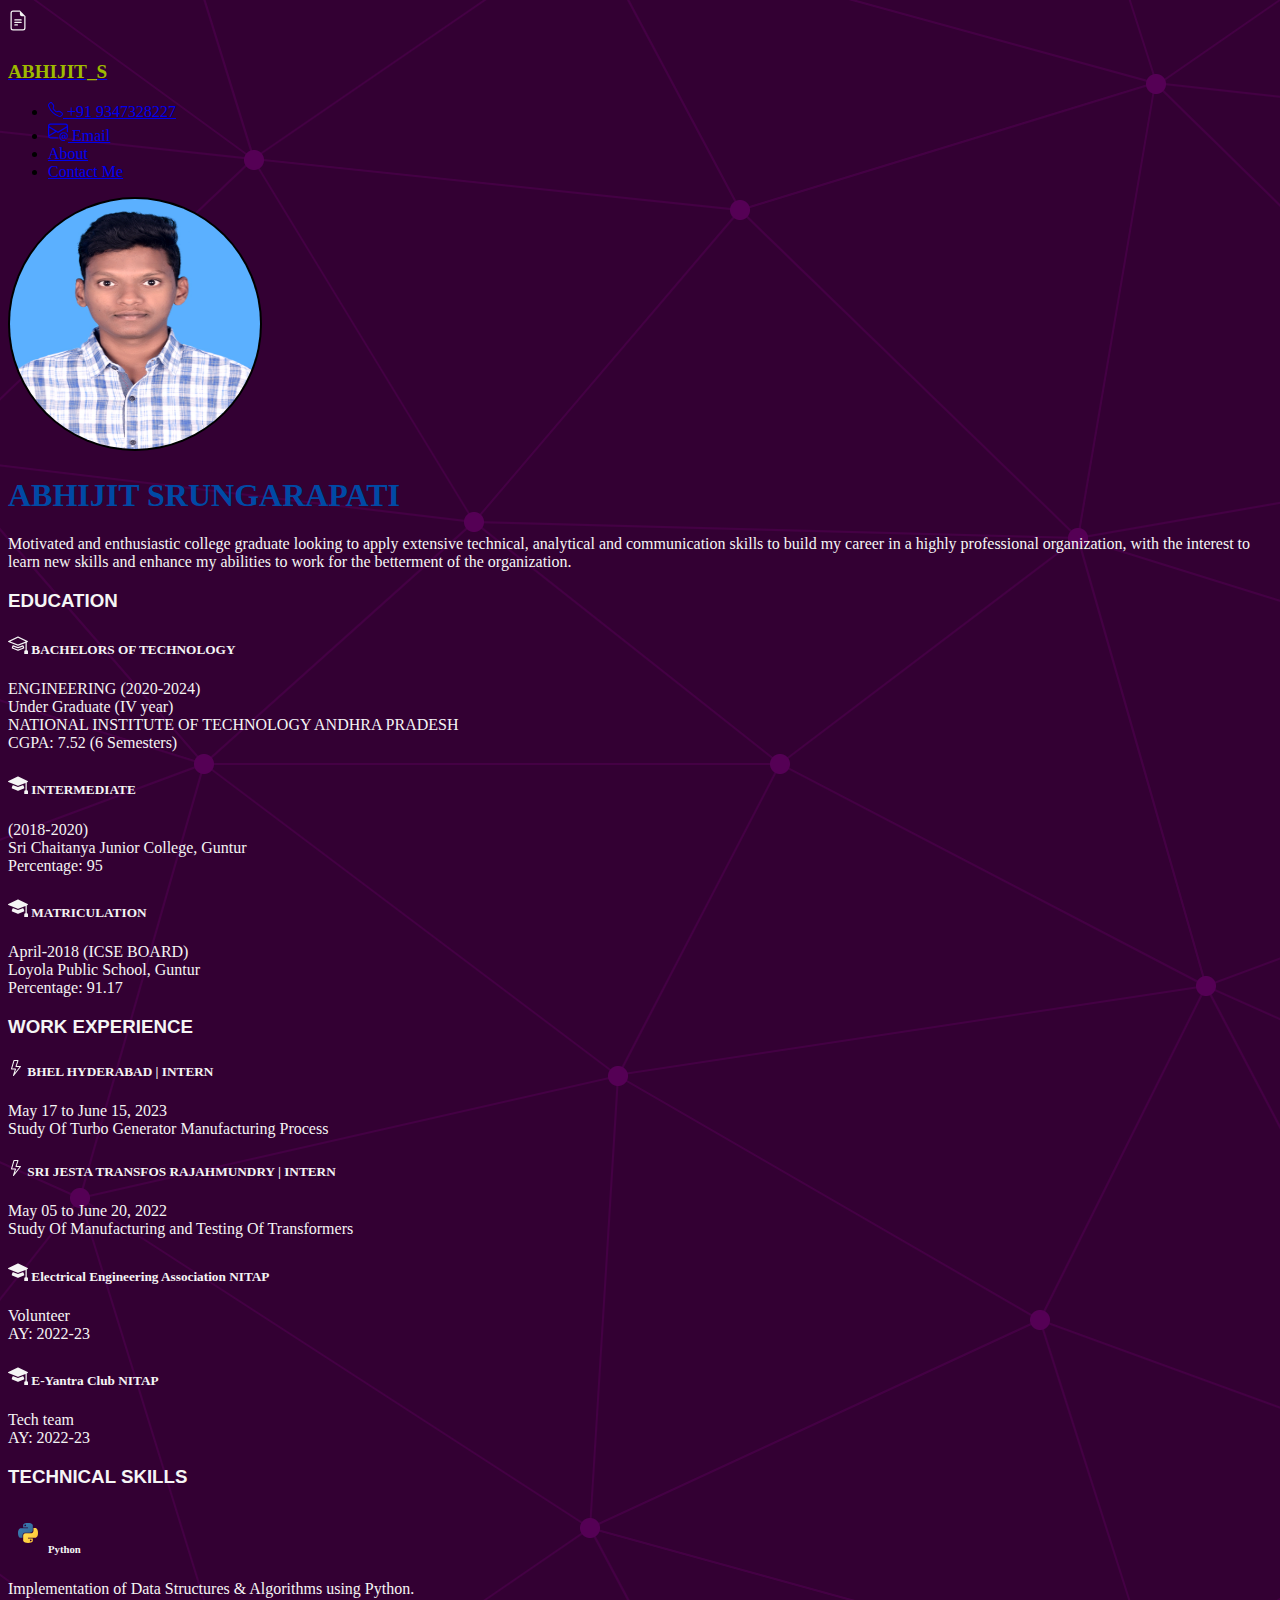
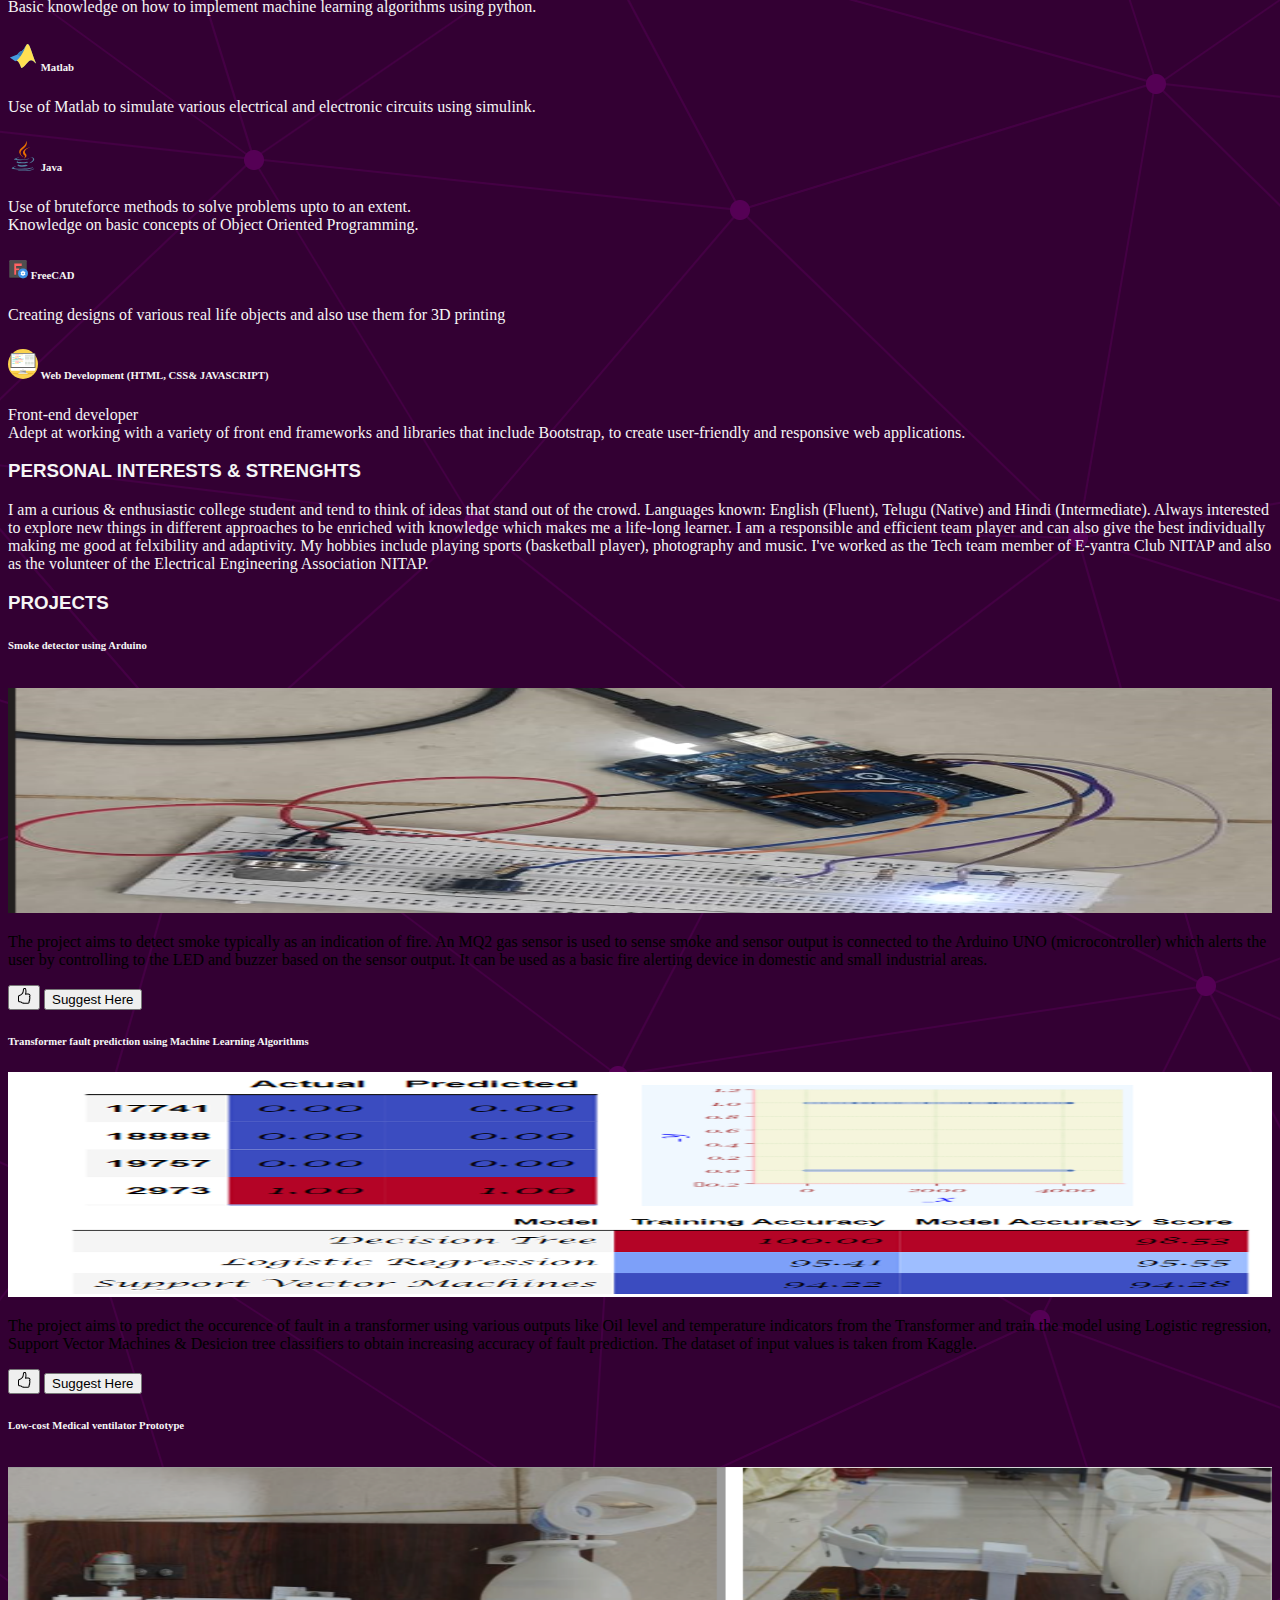
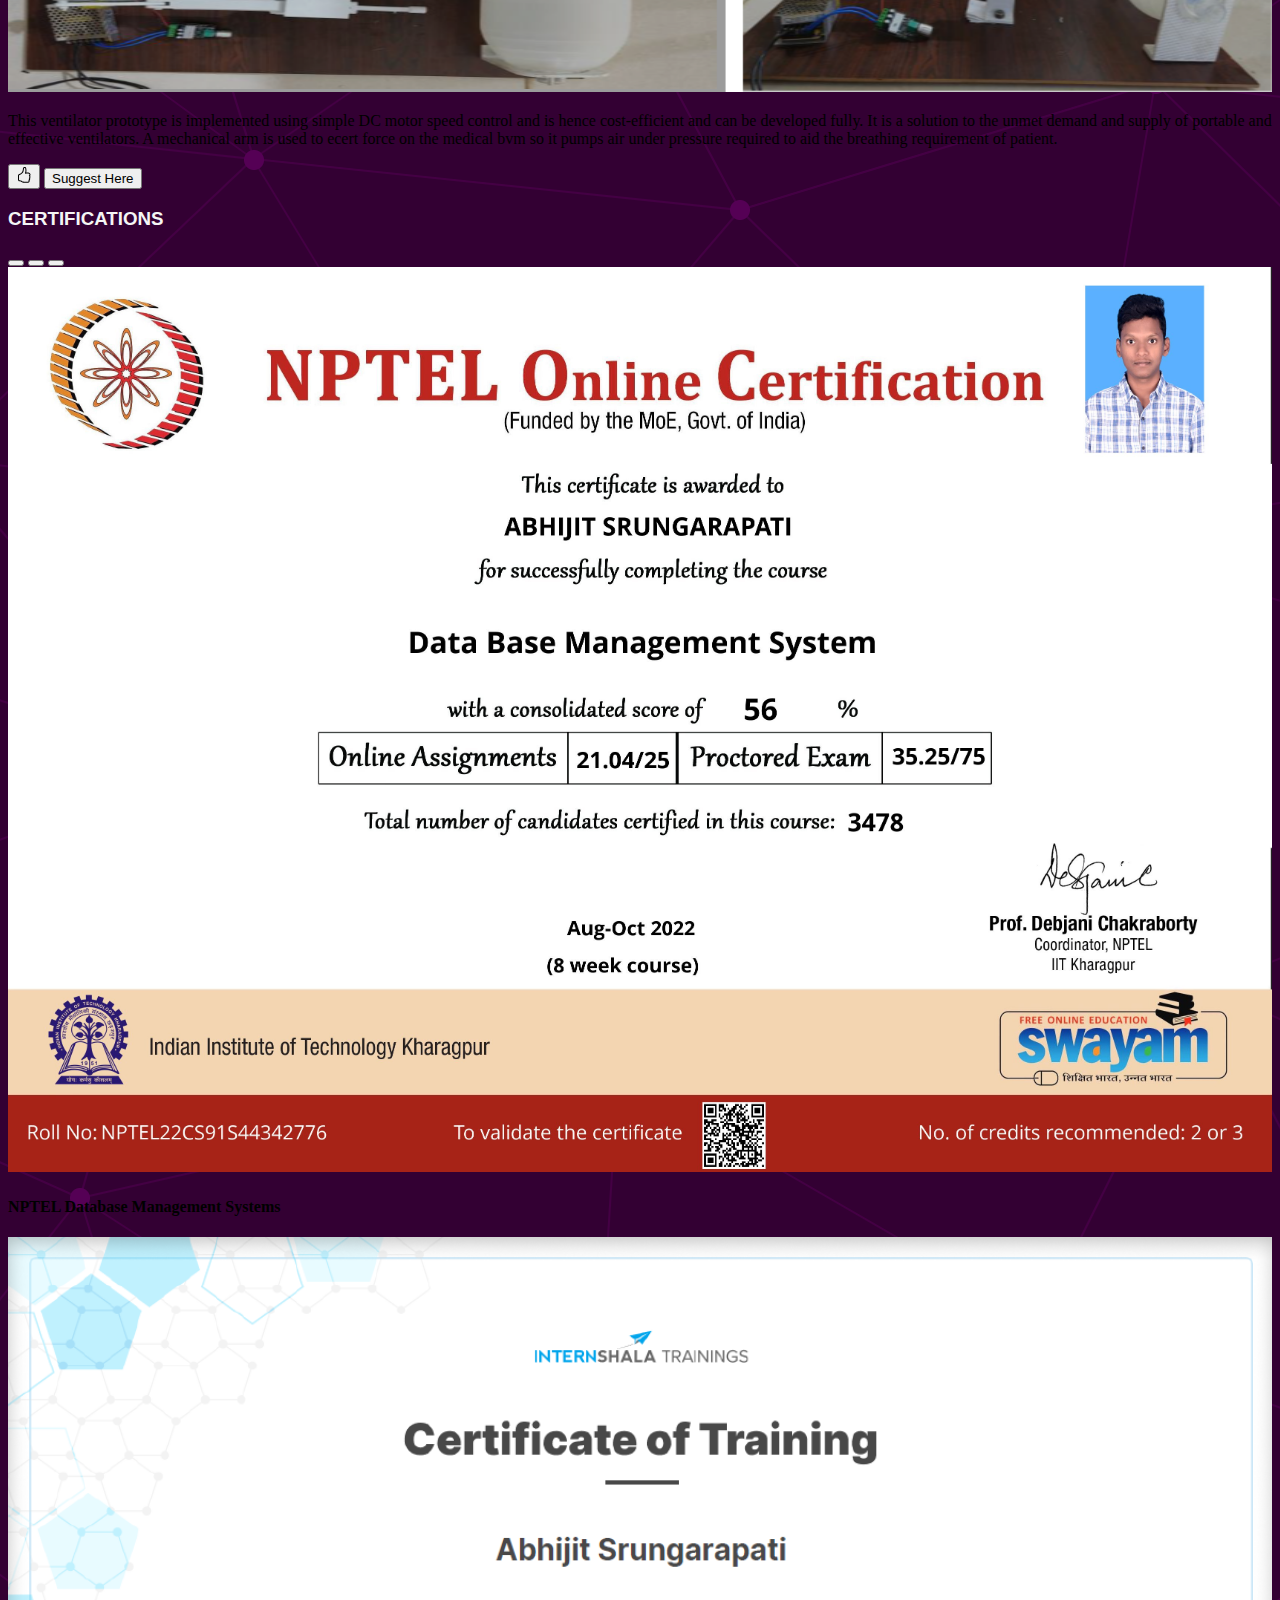
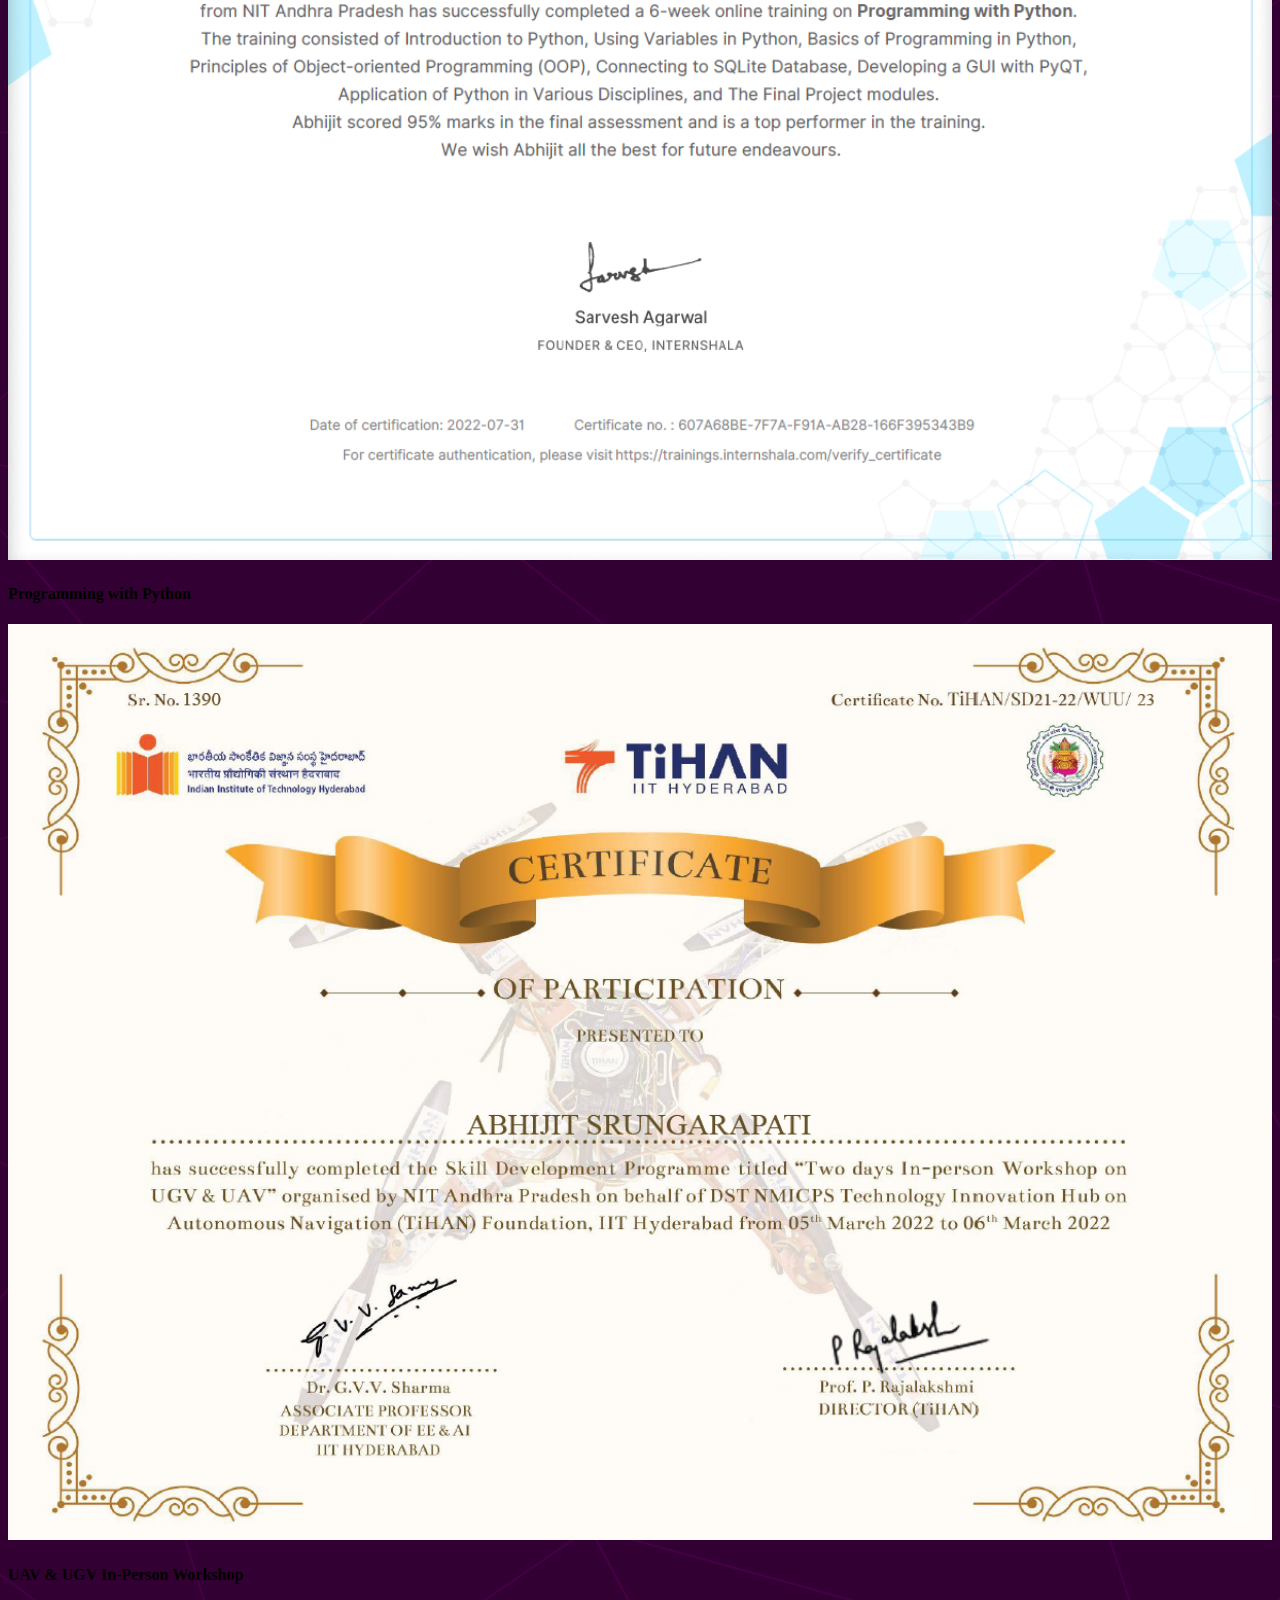
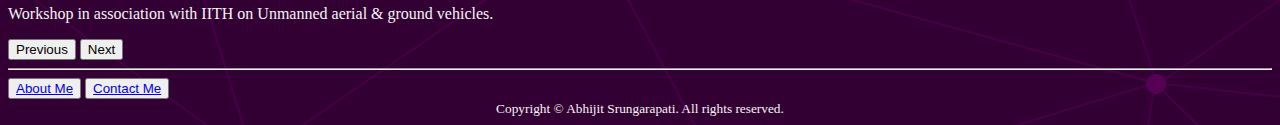
==== commit b9b2712b: "Update index.html" ====
--- a/index.html
+++ b/index.html
@@ -46,7 +46,7 @@
                 <path d="M4.176 9.032a.5.5 0 0 0-.656.327l-.5 1.7a.5.5 0 0 0 .294.605l4.5 1.8a.5.5 0 0 0 .372 0l4.5-1.8a.5.5 0 0 0 .294-.605l-.5-1.7a.5.5 0 0 0-.656-.327L8 10.466 4.176 9.032Zm-.068 1.873.22-.748 3.496 1.311a.5.5 0 0 0 .352 0l3.496-1.311.22.748L8 12.46l-3.892-1.556Z"/>
               </svg> BACHELORS OF TECHNOLOGY</h5>
                 <p> ENGINEERING (2020-2024)<br />
-                Under Graduate (III year)<br />
+                Under Graduate (IV year)<br />
                 NATIONAL INSTITUTE OF TECHNOLOGY ANDHRA PRADESH<br />
                 CGPA: 7.52 (6 Semesters)<br /></p>
                 </div>
@@ -240,4 +240,4 @@
         </footer>
         <script src="https://cdn.jsdelivr.net/npm/bootstrap@5.3.1/dist/js/bootstrap.bundle.min.js" integrity="sha384-HwwvtgBNo3bZJJLYd8oVXjrBZt8cqVSpeBNS5n7C8IVInixGAoxmnlMuBnhbgrkm" crossorigin="anonymous"></script>
     </body>
-</html>+</html>
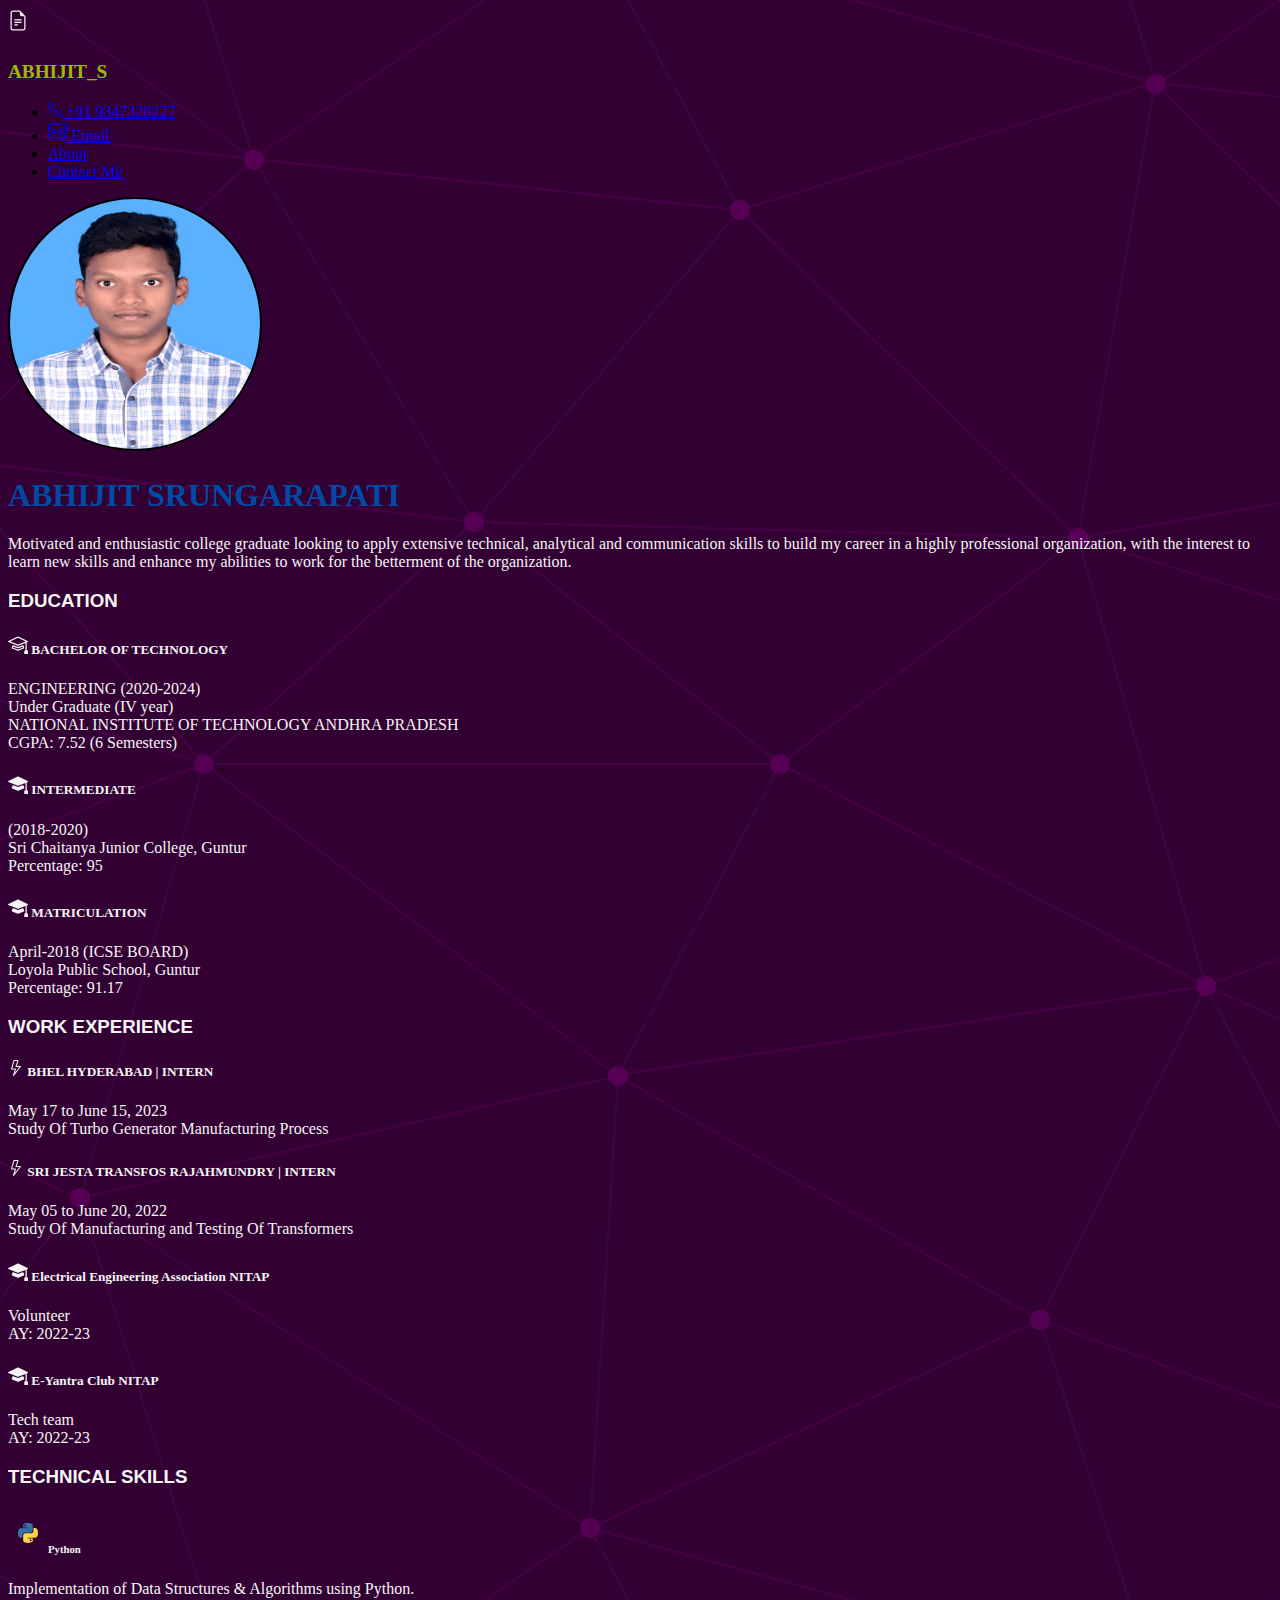
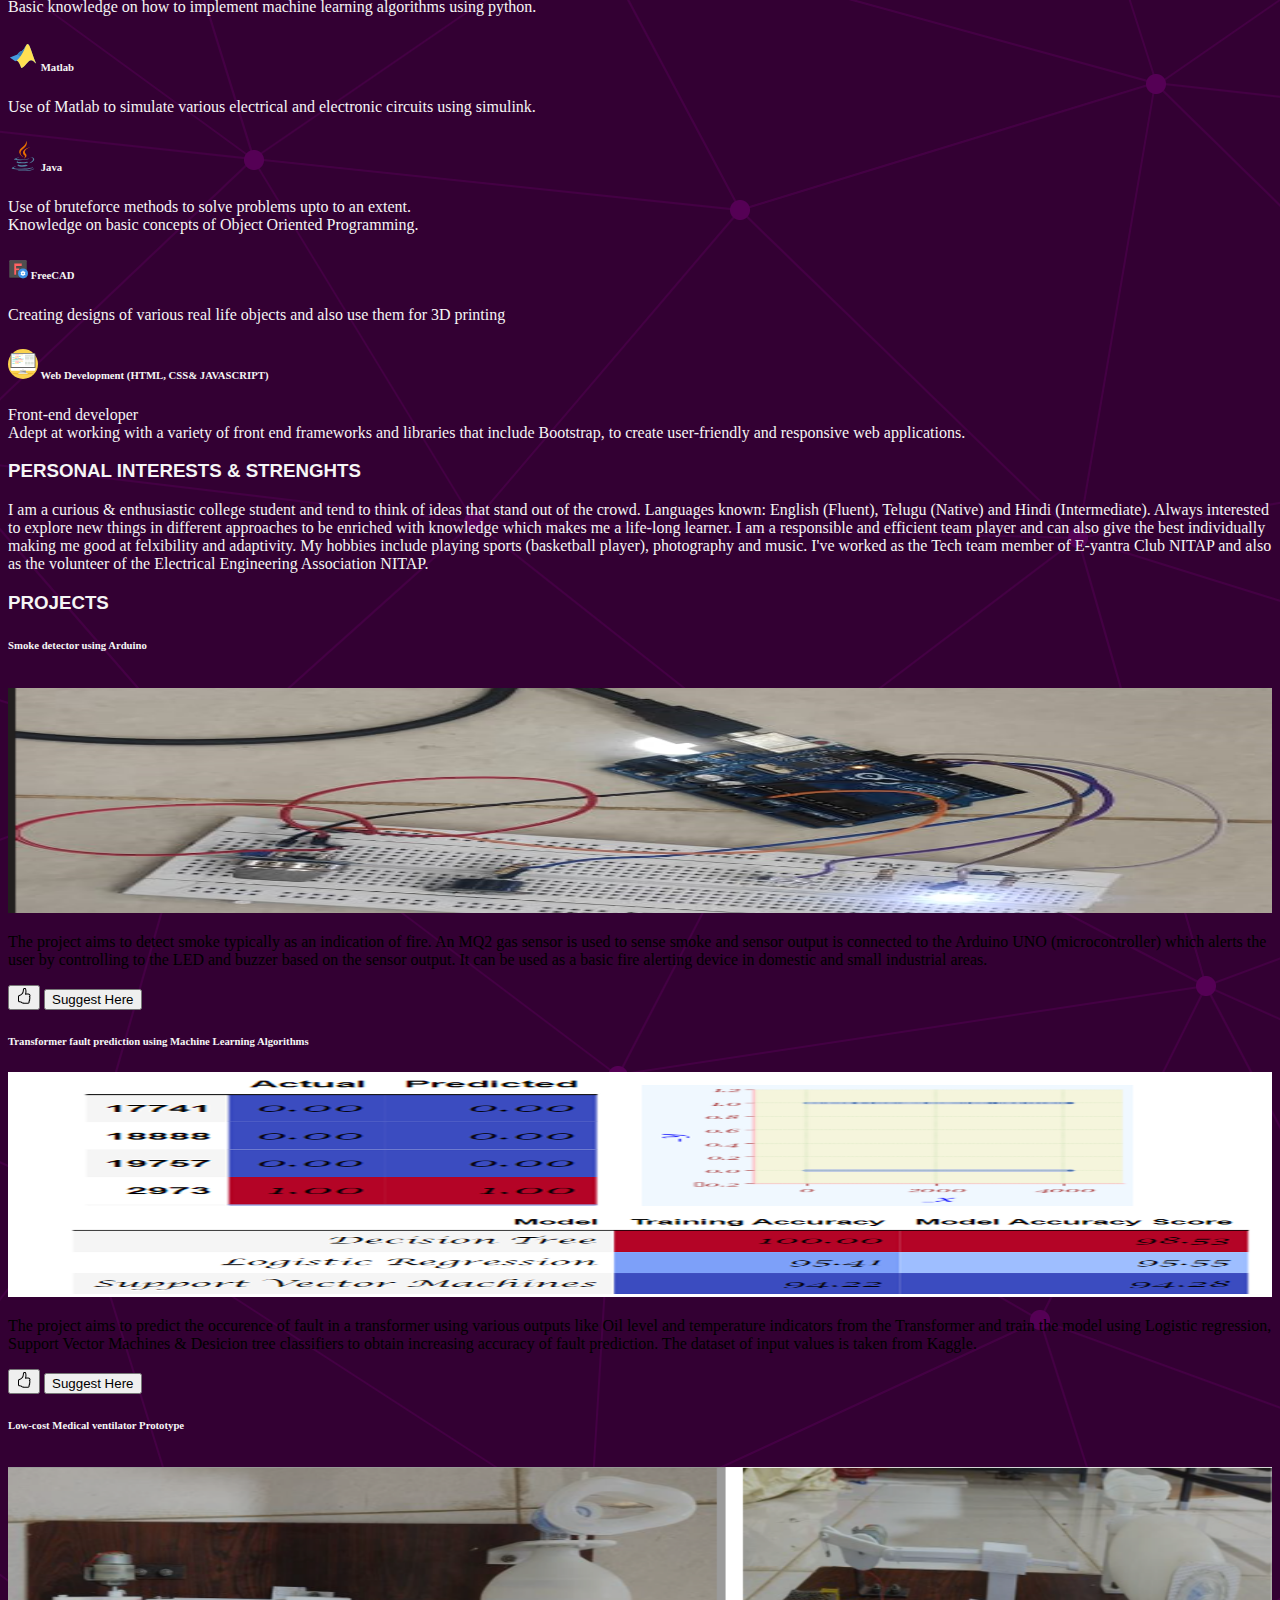
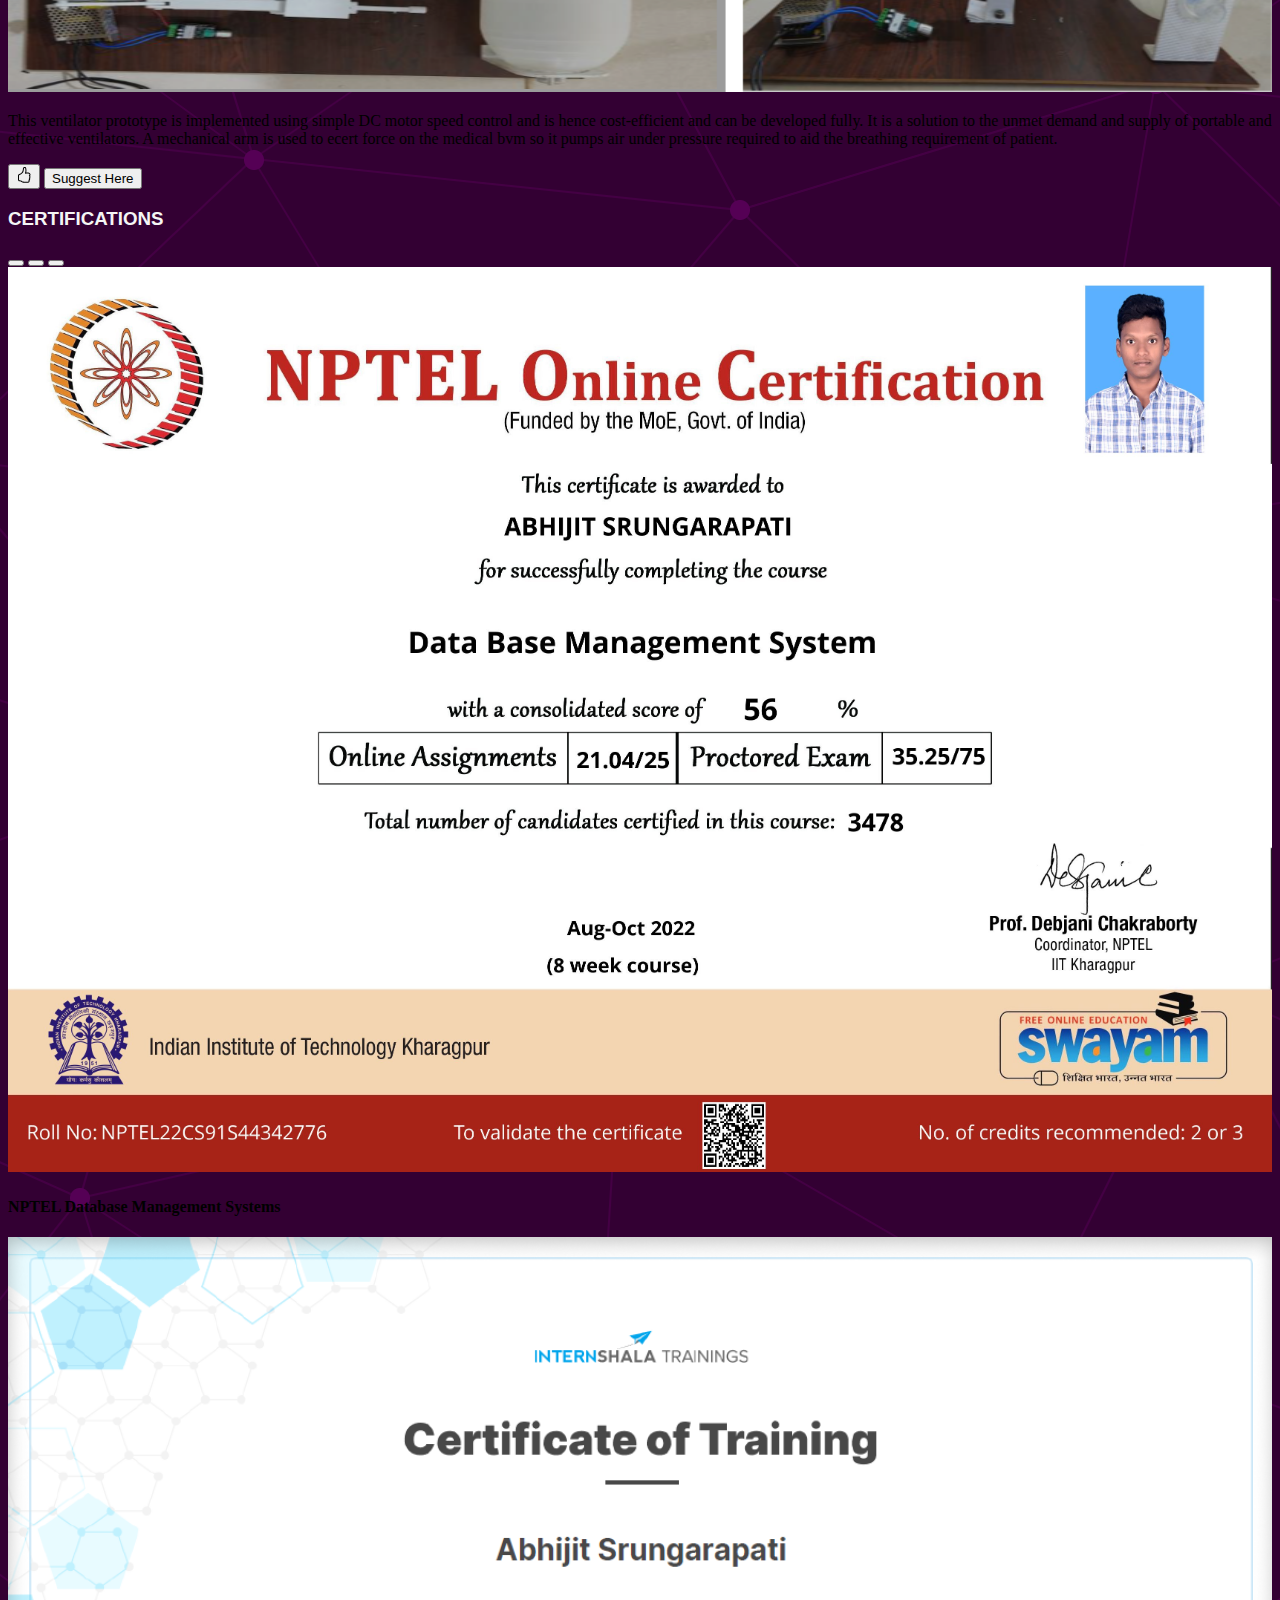
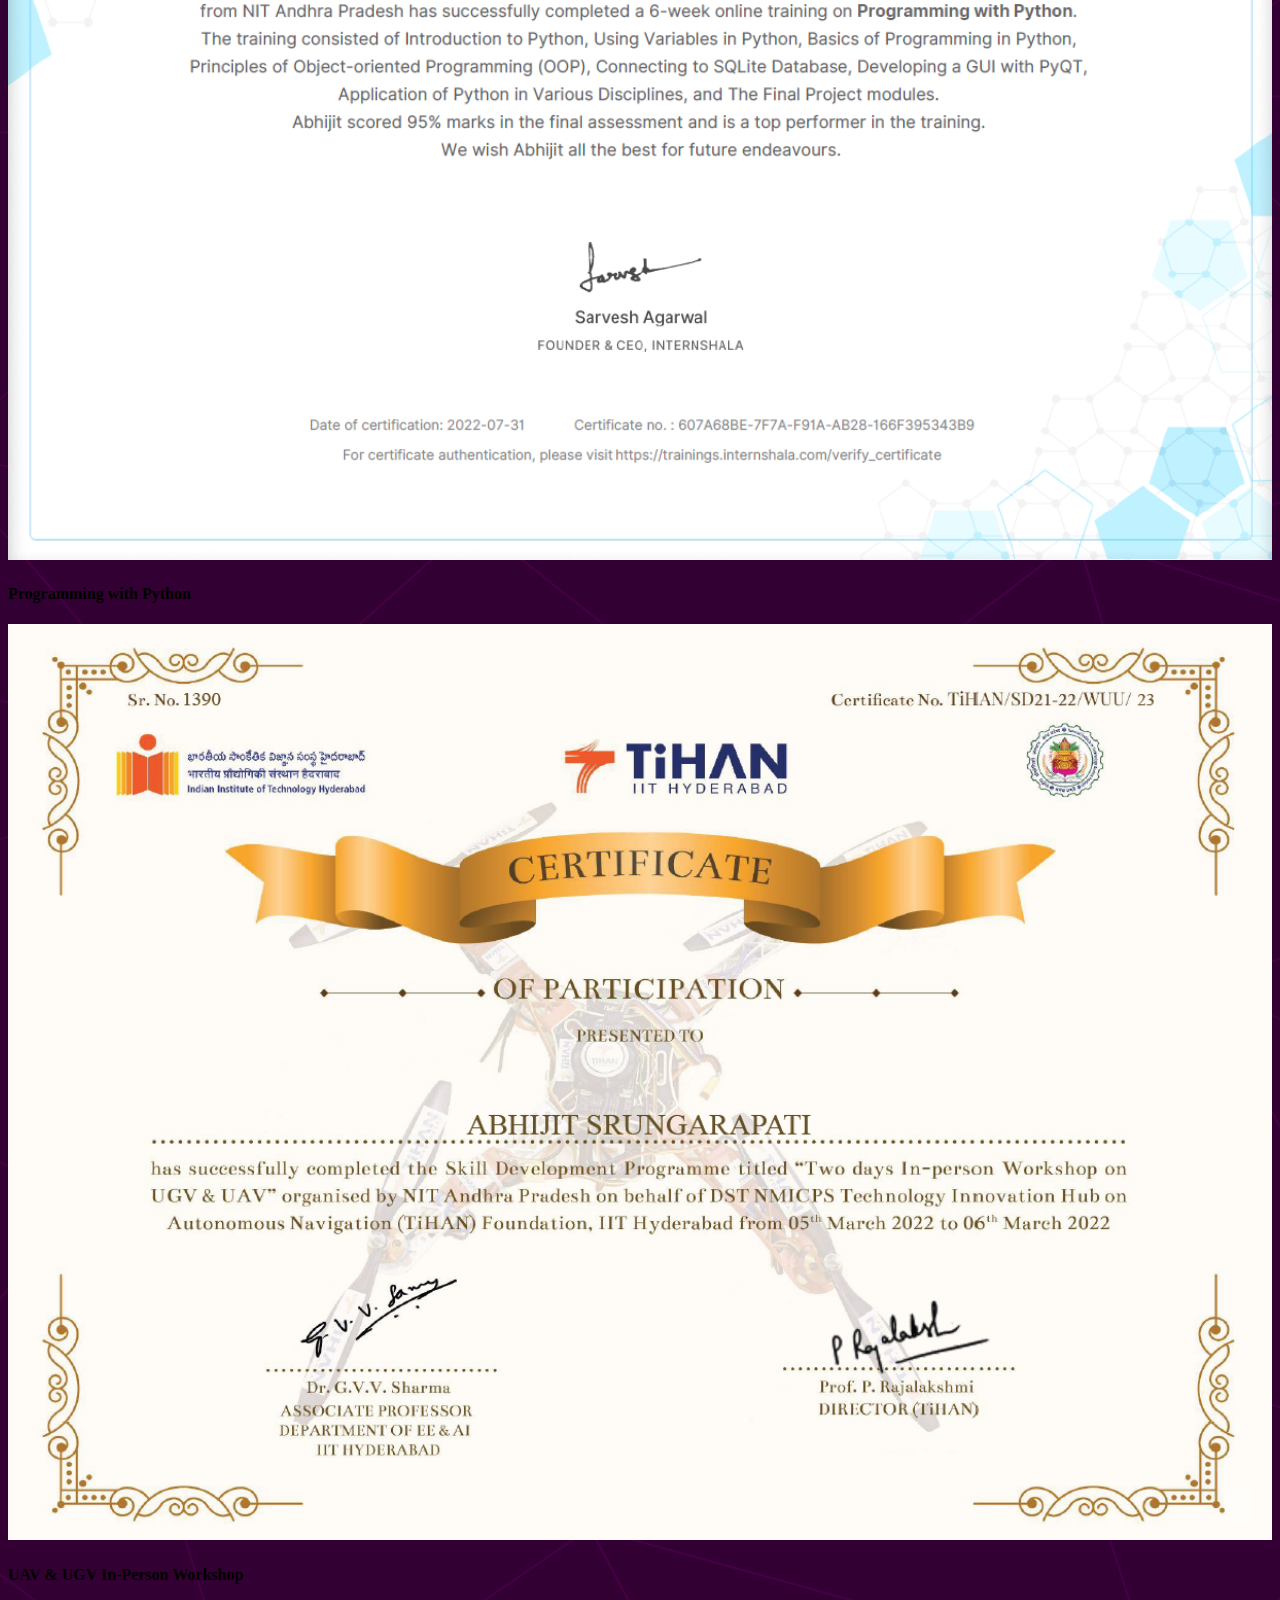
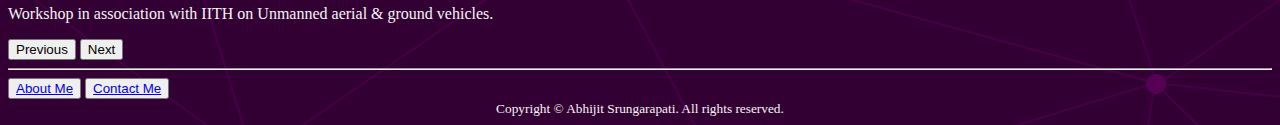
==== commit 825a0a02: "Update index.html" ====
--- a/index.html
+++ b/index.html
@@ -44,7 +44,7 @@
             <div class="mb-2 mt-2"><h5 class="mb-2 py-0"><svg xmlns="http://www.w3.org/2000/svg" width="20" height="20" fill="currentColor" class="bi bi-mortarboard" viewBox="0 0 16 16">
                 <path d="M8.211 2.047a.5.5 0 0 0-.422 0l-7.5 3.5a.5.5 0 0 0 .025.917l7.5 3a.5.5 0 0 0 .372 0L14 7.14V13a1 1 0 0 0-1 1v2h3v-2a1 1 0 0 0-1-1V6.739l.686-.275a.5.5 0 0 0 .025-.917l-7.5-3.5ZM8 8.46 1.758 5.965 8 3.052l6.242 2.913L8 8.46Z"/>
                 <path d="M4.176 9.032a.5.5 0 0 0-.656.327l-.5 1.7a.5.5 0 0 0 .294.605l4.5 1.8a.5.5 0 0 0 .372 0l4.5-1.8a.5.5 0 0 0 .294-.605l-.5-1.7a.5.5 0 0 0-.656-.327L8 10.466 4.176 9.032Zm-.068 1.873.22-.748 3.496 1.311a.5.5 0 0 0 .352 0l3.496-1.311.22.748L8 12.46l-3.892-1.556Z"/>
-              </svg> BACHELORS OF TECHNOLOGY</h5>
+              </svg> BACHELOR OF TECHNOLOGY</h5>
                 <p> ENGINEERING (2020-2024)<br />
                 Under Graduate (IV year)<br />
                 NATIONAL INSTITUTE OF TECHNOLOGY ANDHRA PRADESH<br />
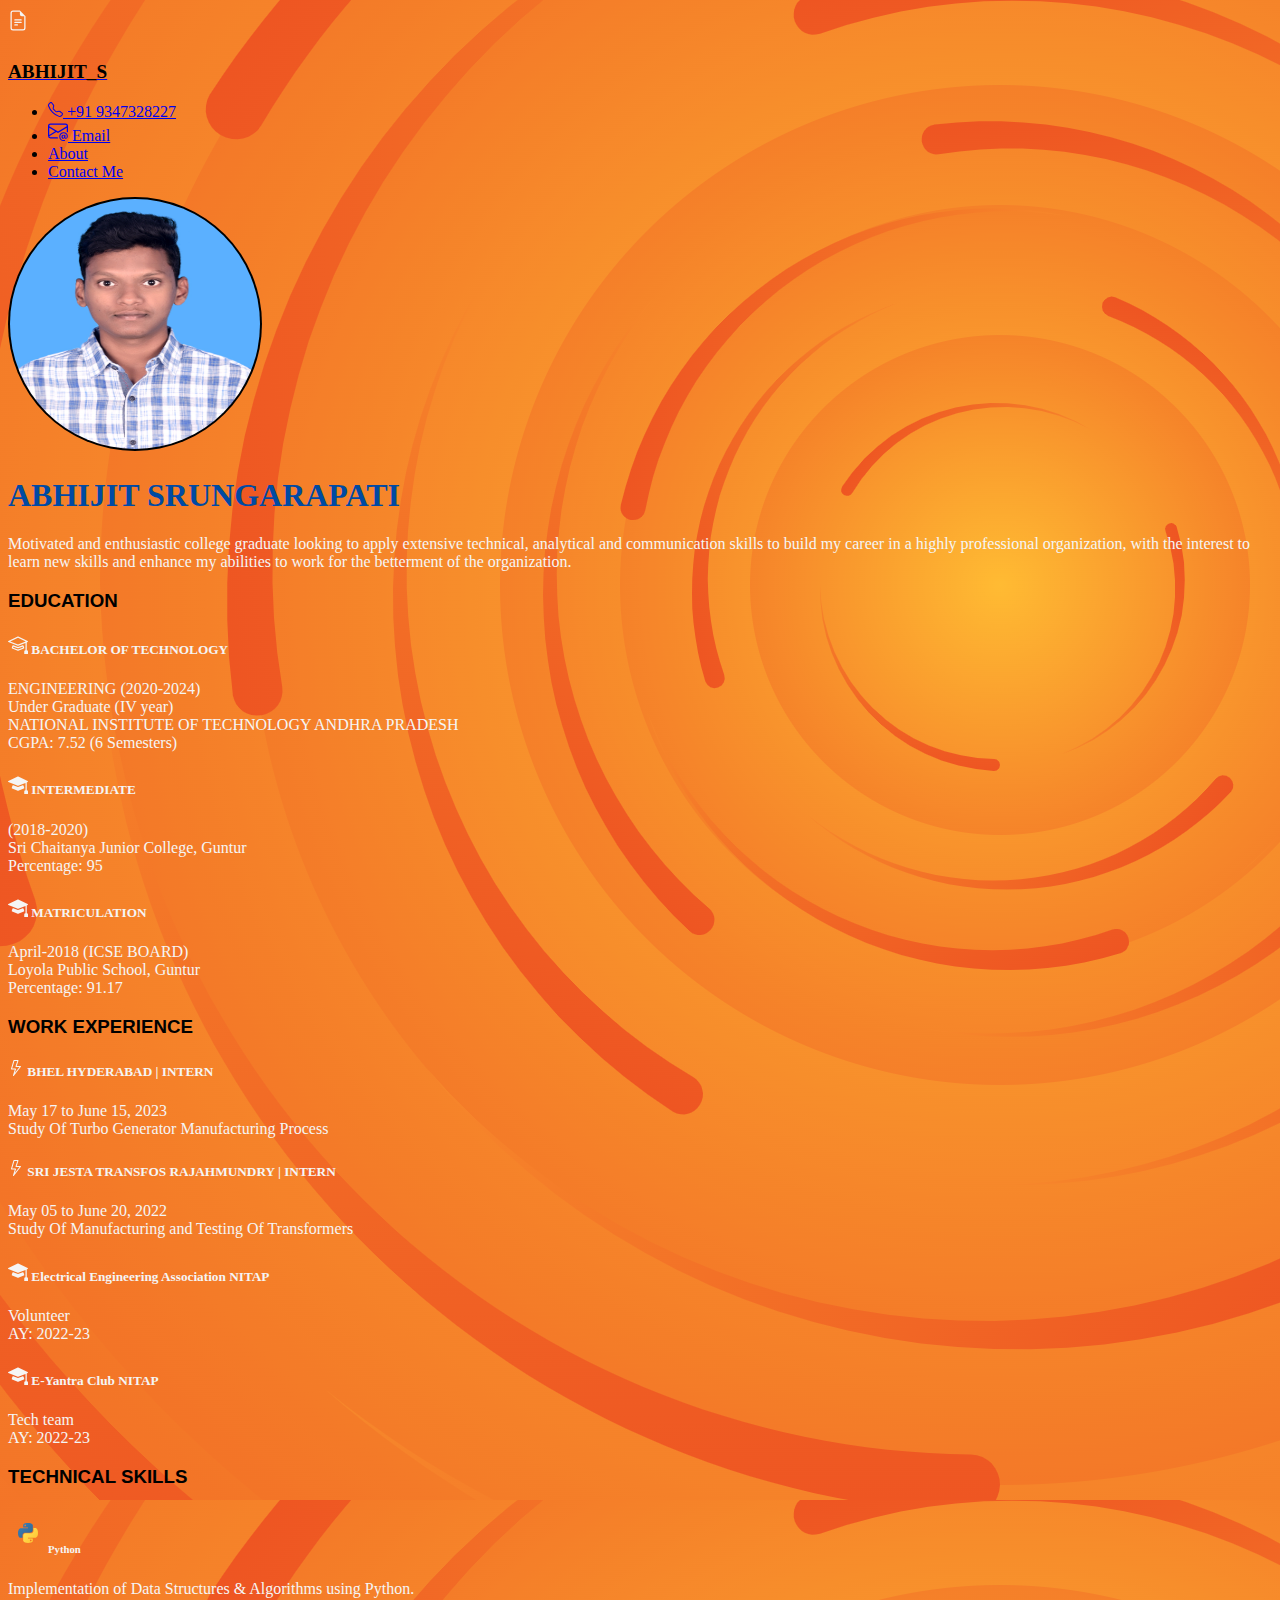
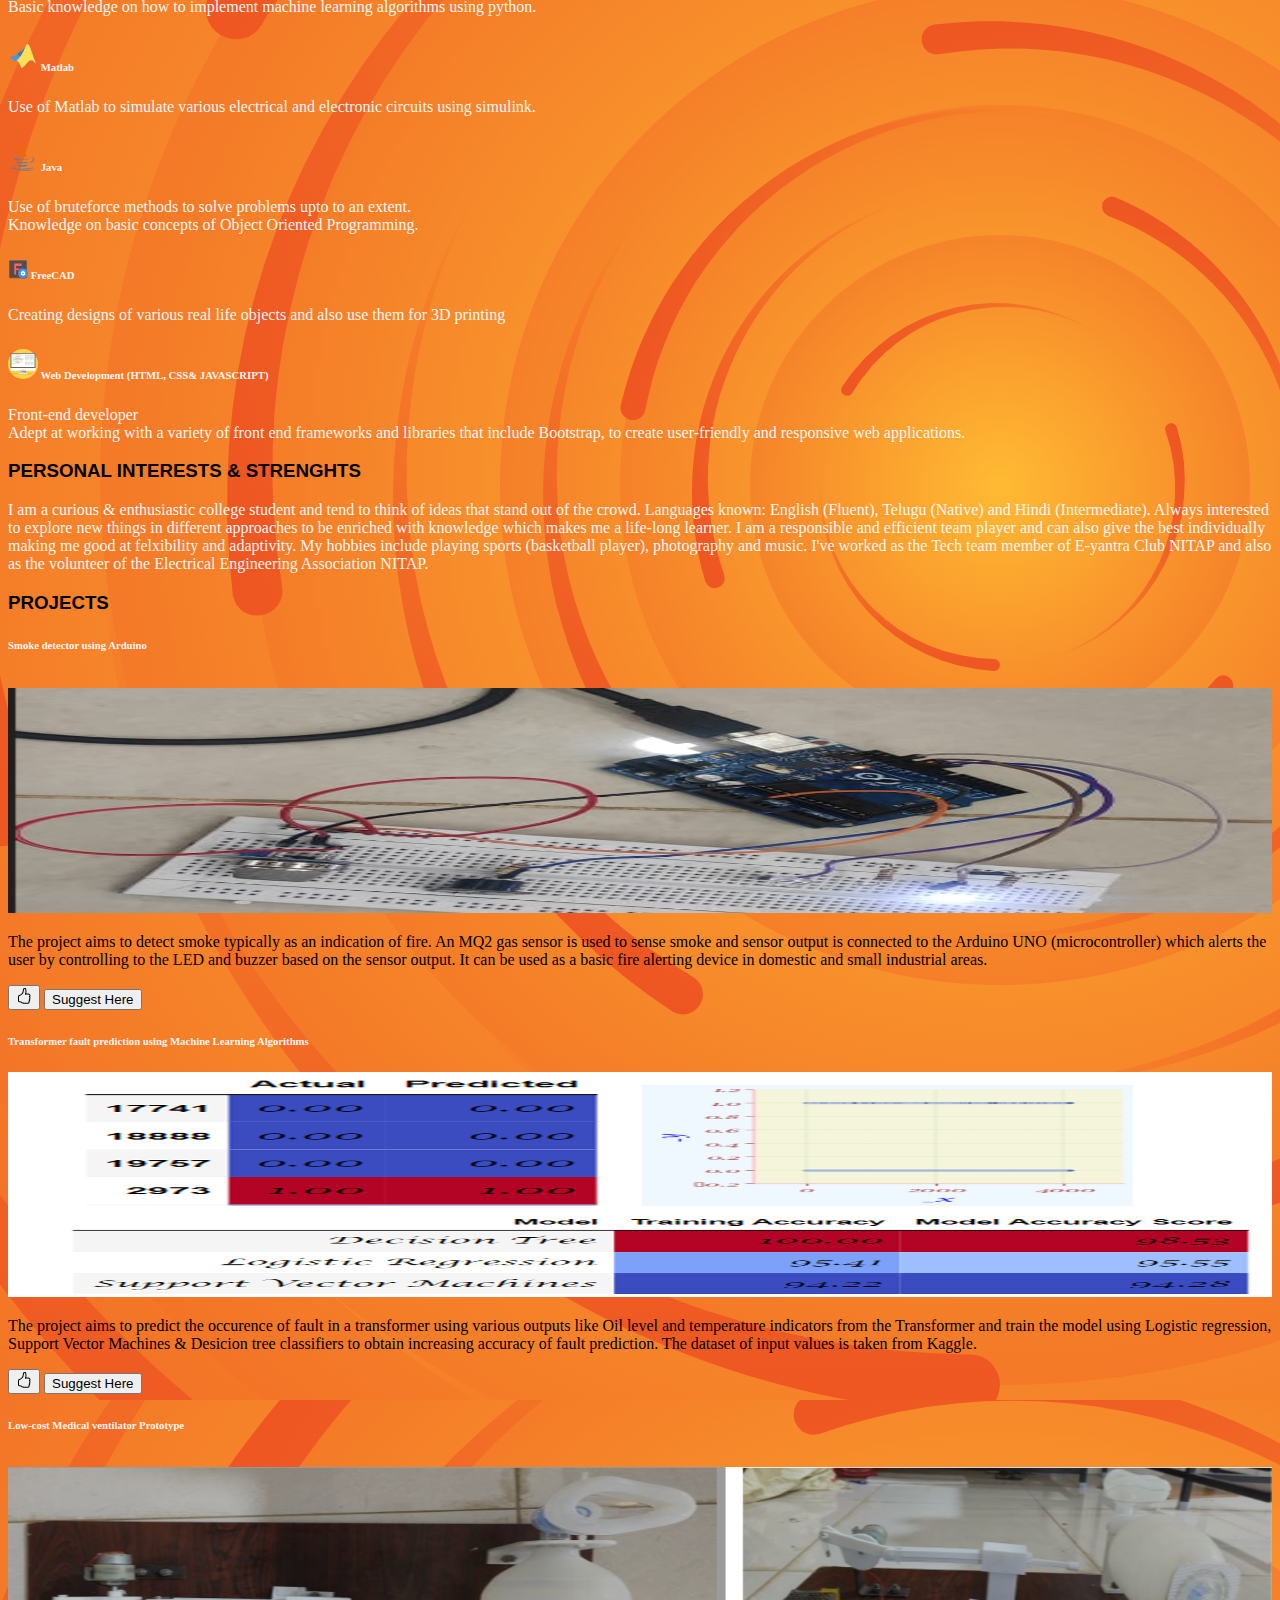
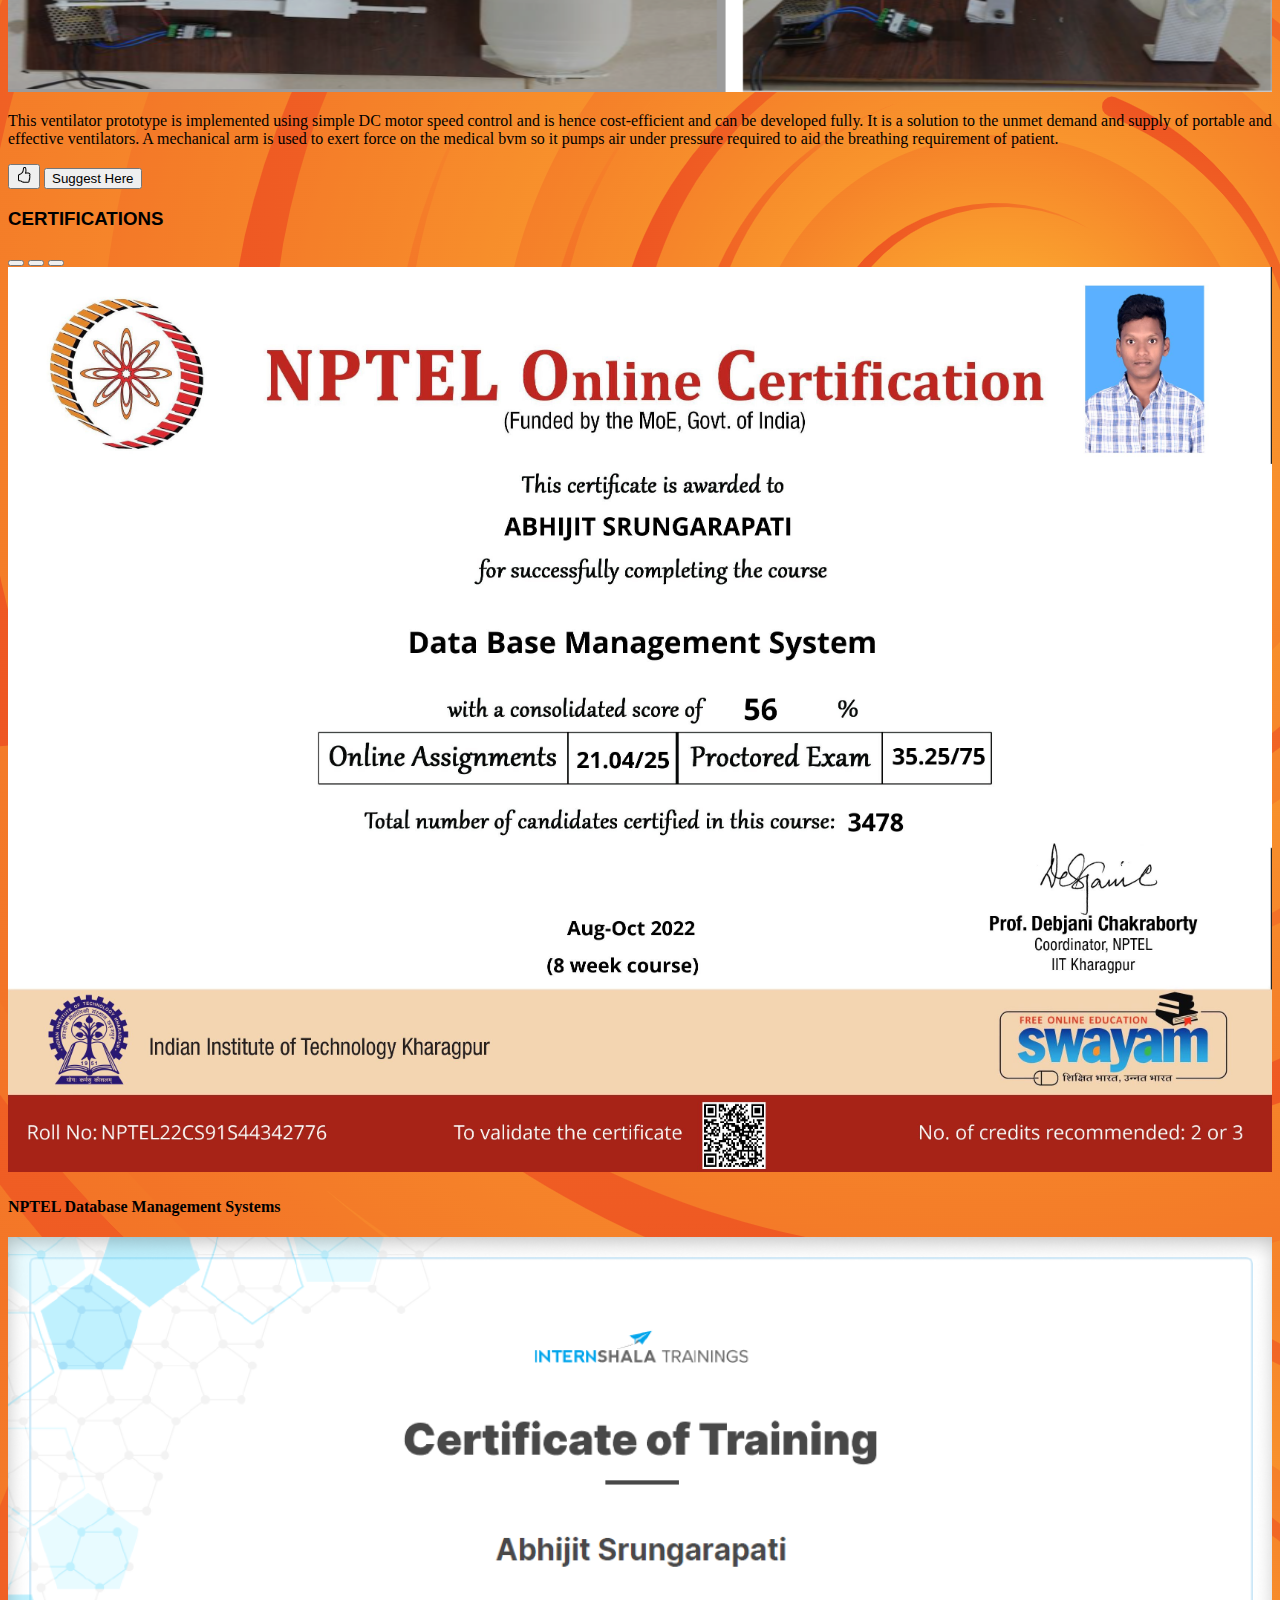
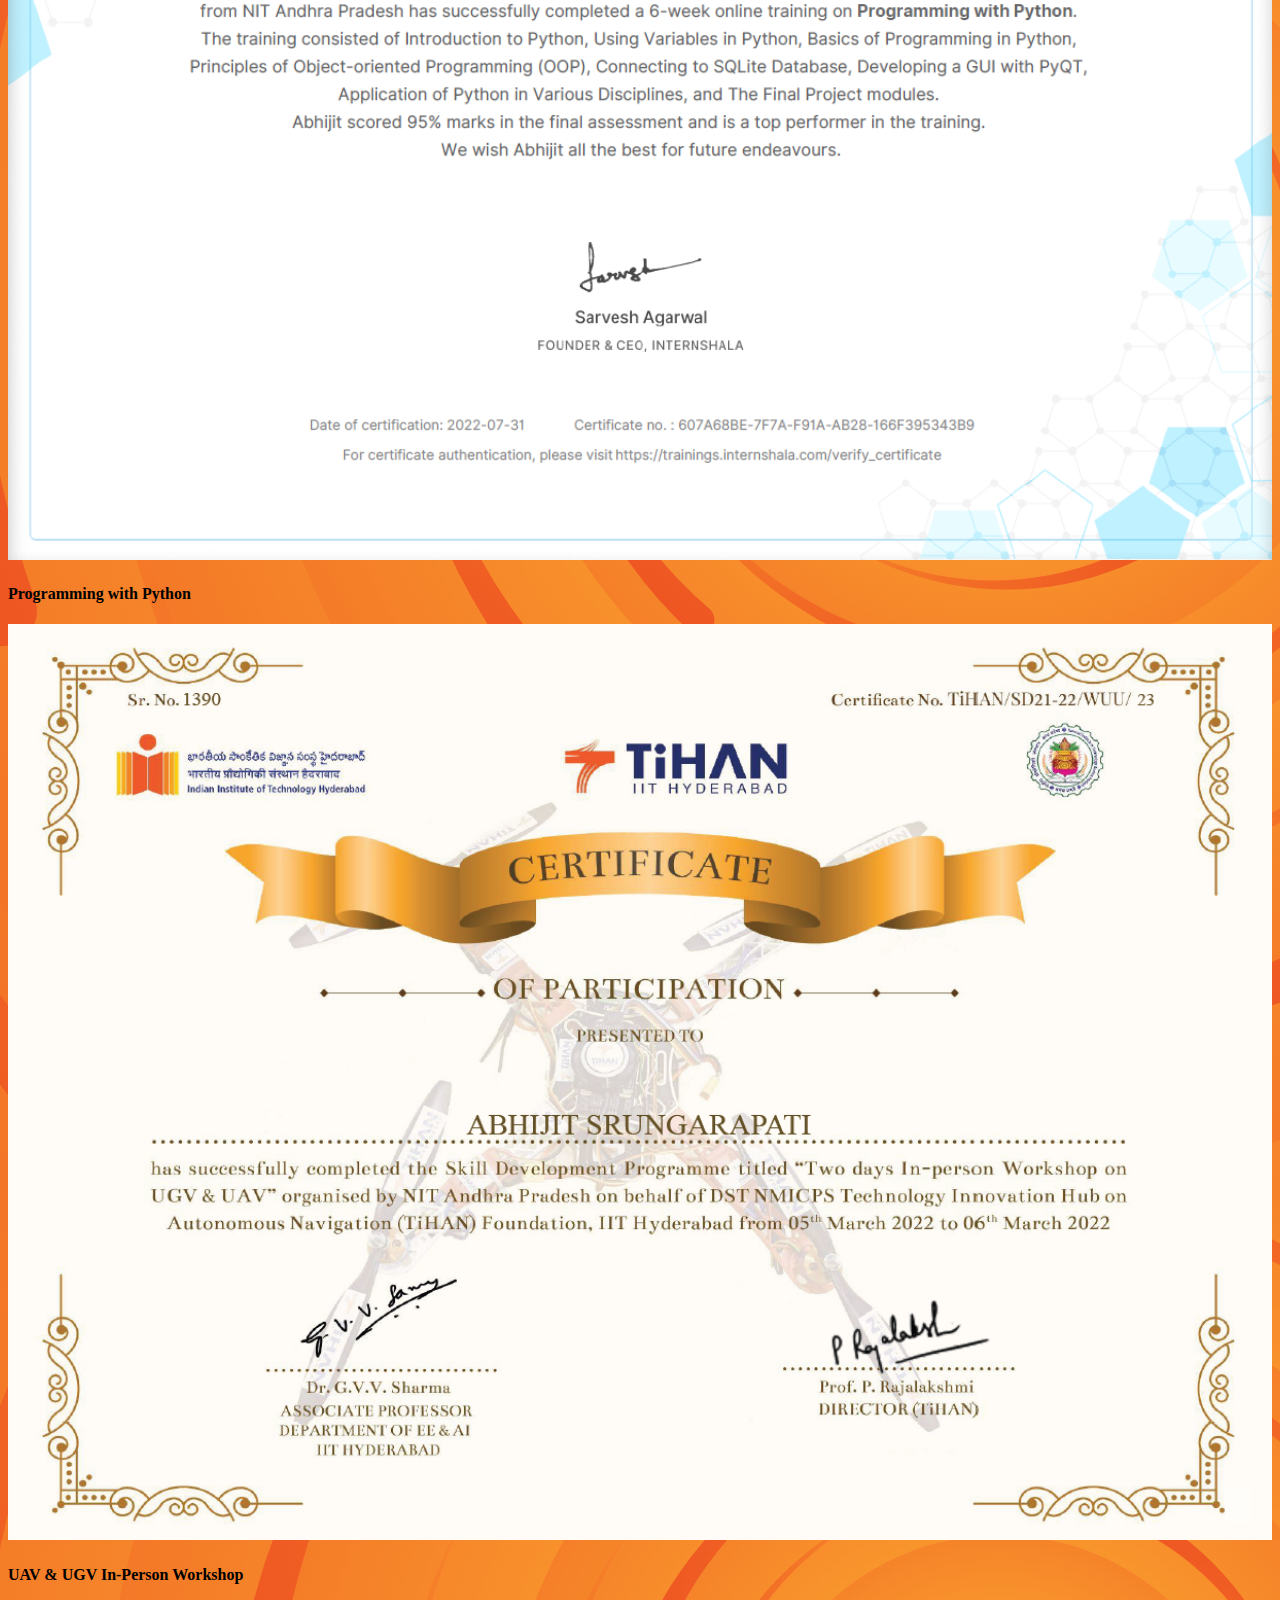
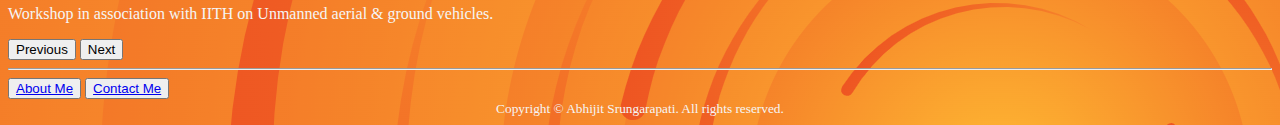
==== commit 03ac0f28: "Update index.html" ====
--- a/index.html
+++ b/index.html
@@ -170,7 +170,7 @@
                 <div class="card shadow-sm">
                 <img src="./assets/images/Ventilatorprjct.png" width="100%" height="225" alt="image of the smoke detector circuit made" />
                   <div class="card-body">
-                    <p class="card-text">This ventilator prototype is implemented using simple DC motor speed control and is hence cost-efficient and can be developed fully. It is a solution to the unmet demand and supply of portable and effective ventilators. A mechanical arm is used to ecert force on the medical bvm so it pumps air under pressure required to aid the breathing requirement of patient.</p>
+                    <p class="card-text">This ventilator prototype is implemented using simple DC motor speed control and is hence cost-efficient and can be developed fully. It is a solution to the unmet demand and supply of portable and effective ventilators. A mechanical arm is used to exert force on the medical bvm so it pumps air under pressure required to aid the breathing requirement of patient.</p>
                     <div class="d-flex justify-content-between align-items-center">
                       <div class="btn-group">
                         <button type="button" class="btn btn-sm btn-outline-secondary"><svg xmlns="http://www.w3.org/2000/svg" width="16" height="16" fill="currentColor" class="bi bi-hand-thumbs-up" viewBox="0 0 16 16">
--- a/style.css
+++ b/style.css
@@ -5,13 +5,13 @@
 }
 h3{
     font-family: Verdana, Geneva, Tahoma, sans-serif;
-    color: whitesmoke;
+    color: black;
 }
 h5, h6{
     color: whitesmoke;
 }
 h1{
-    color: rgb(0, 74, 165);
+    color: rgb(0, 74, 163);
     font-family: 'Times New Roman', Times, serif;
 }
 .carousel-control-prev-icon, .carousel-control-next-icon {
@@ -26,14 +26,14 @@
     font-family: Georgia, 'Times New Roman', Times, serif;
     font-size: larger;
     font-weight: bolder;
-    color: rgb(158, 186, 0);
+    color: rgb(0, 0, 0);
 }
 body {
-    background-image:url(./assets/images/Img5.png)
+    background-image:url(./assets/images/Img7.png)
   }
 p{
     color: whitesmoke;
 }
 .card-text{
     color: black;
-}+}
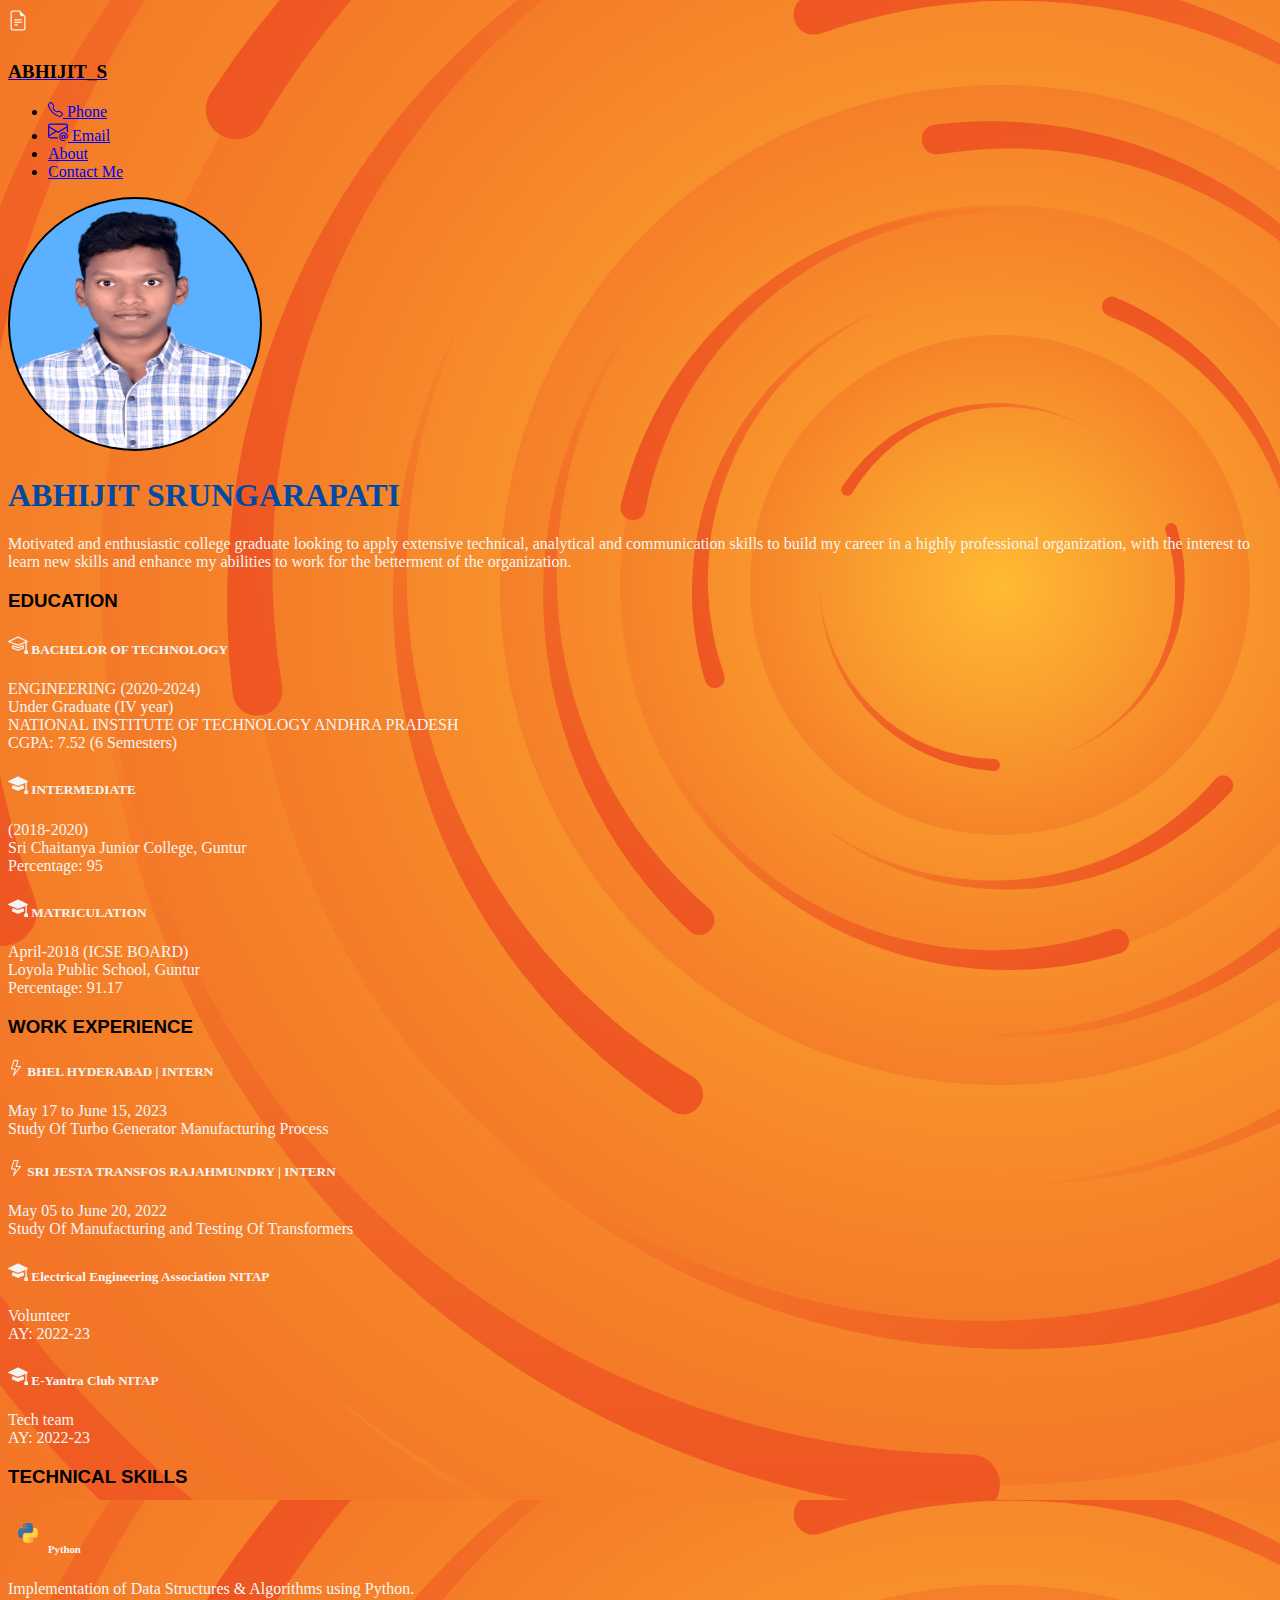
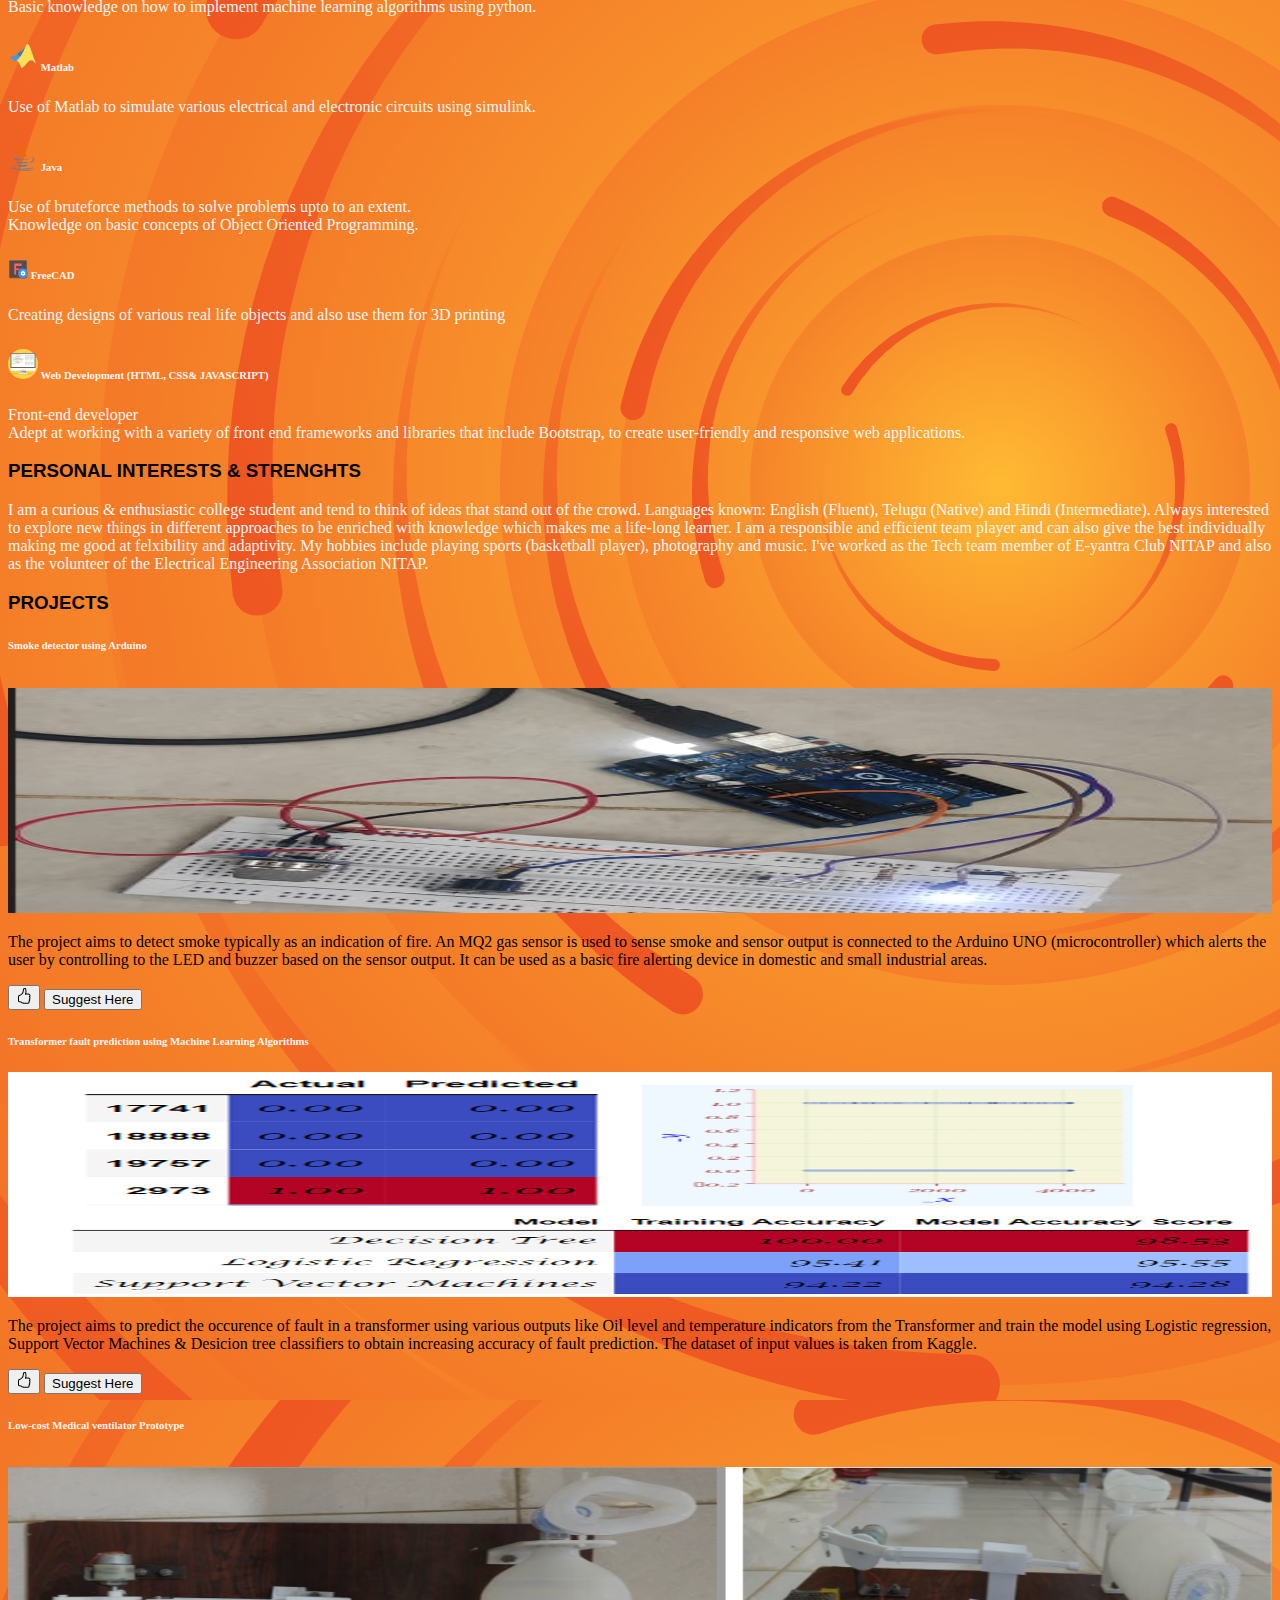
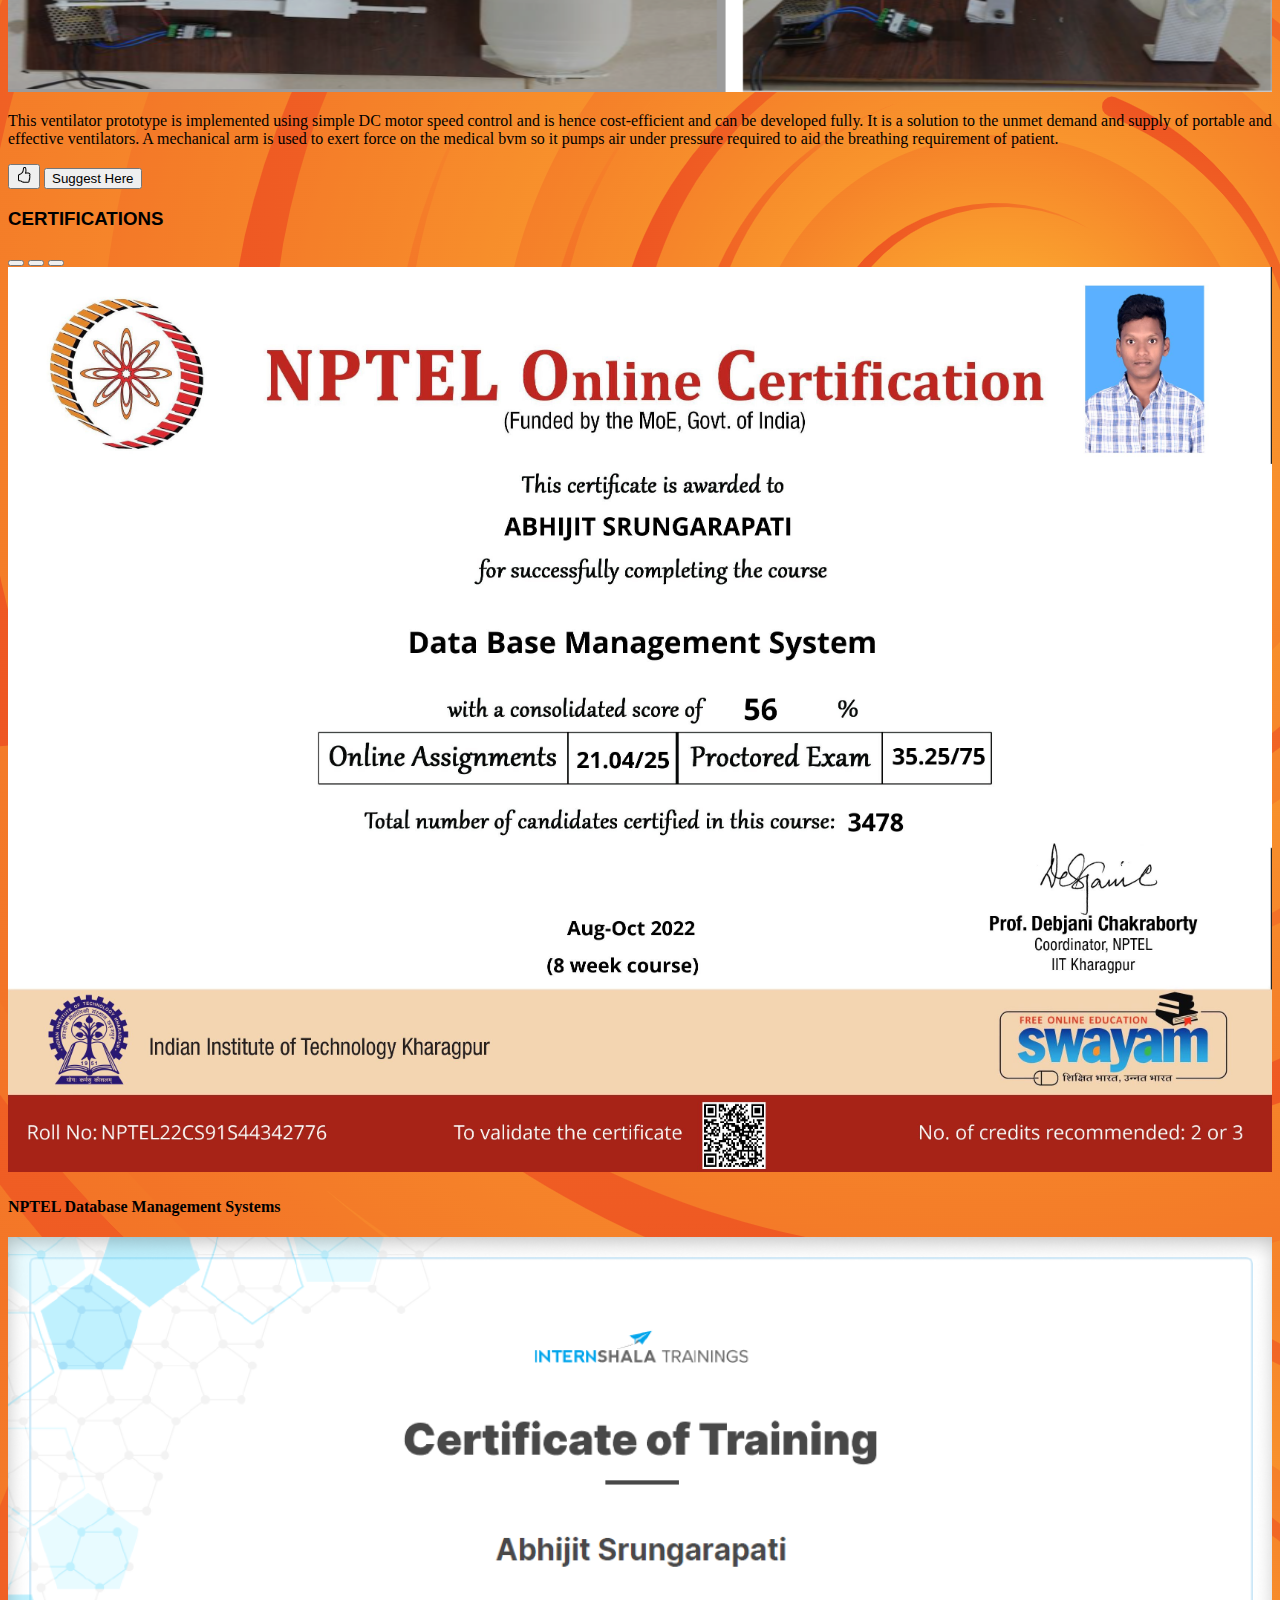
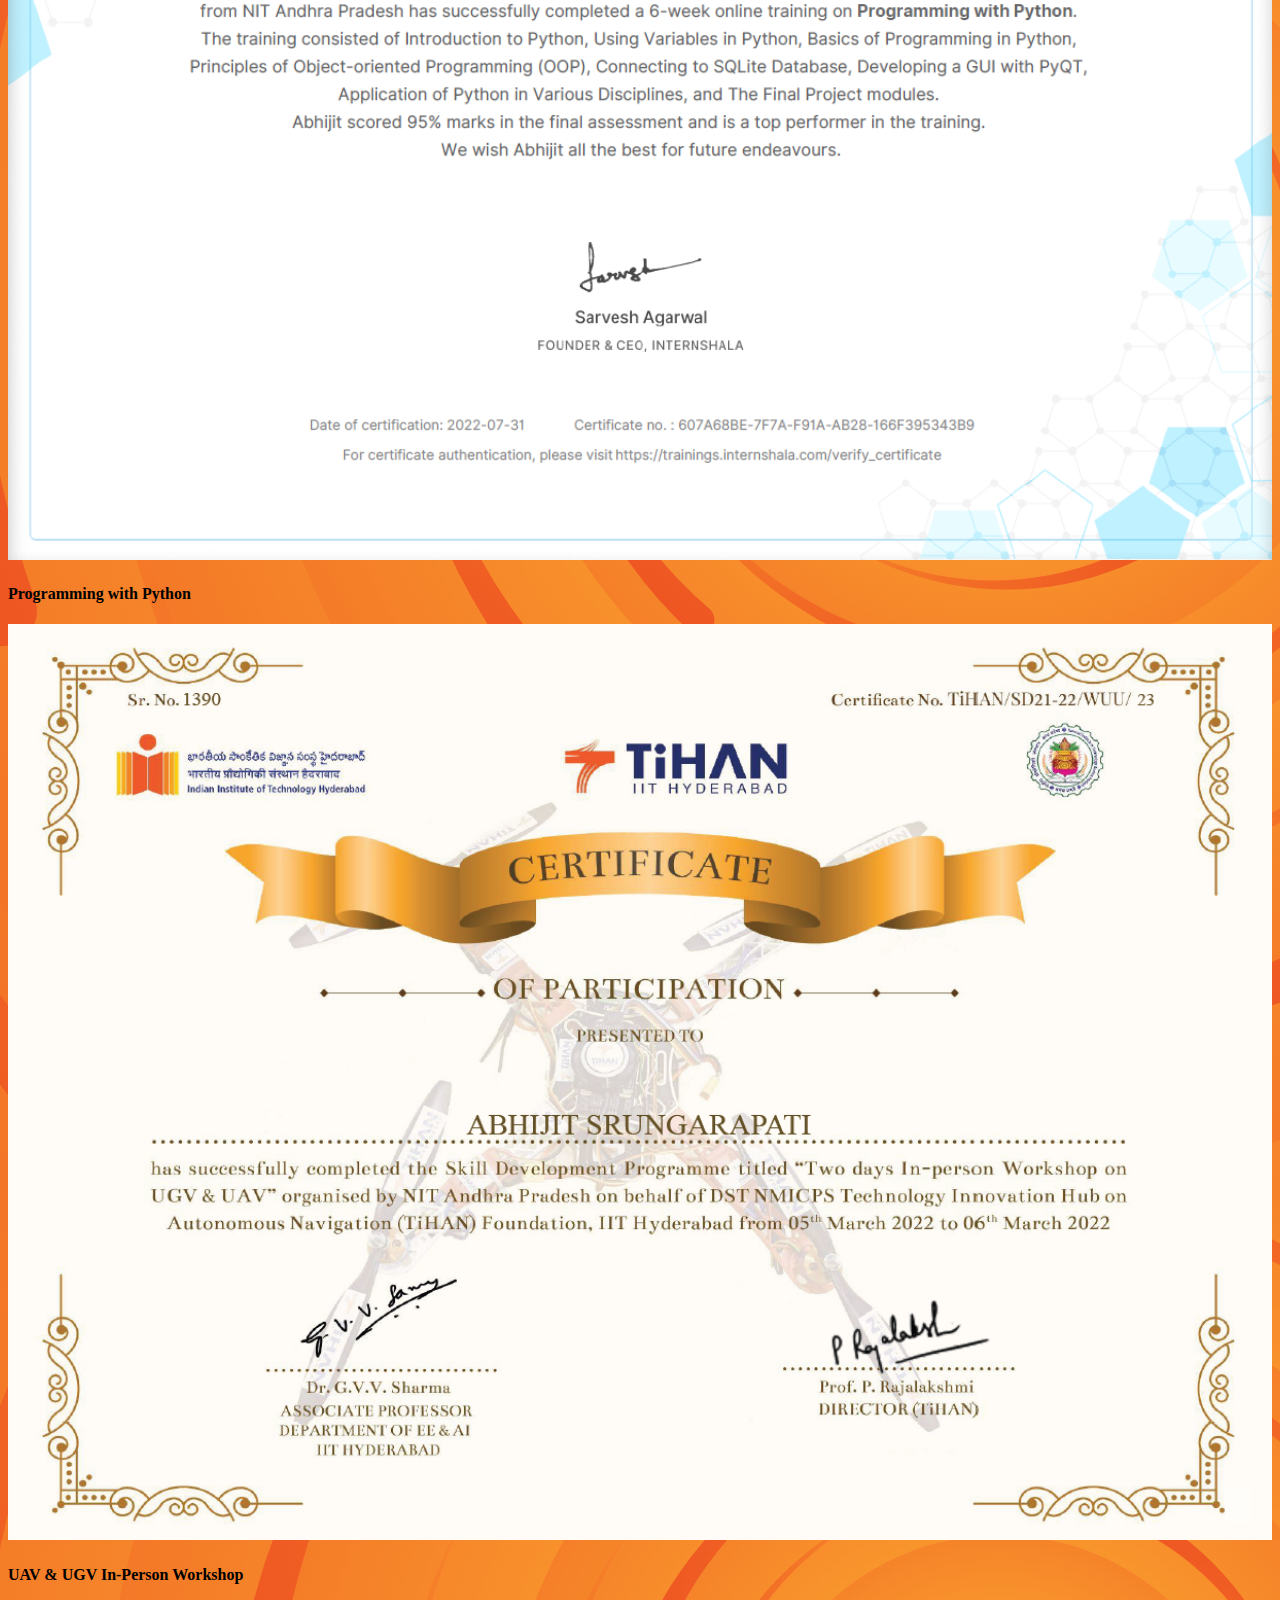
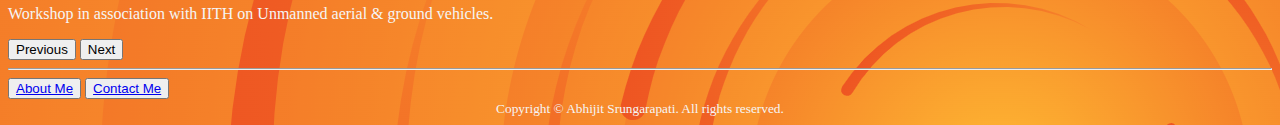
==== commit 6933ab87: "Update index.html" ====
--- a/index.html
+++ b/index.html
@@ -20,7 +20,7 @@
           <ul class="nav nav-pills">
             <li class="nav-item"><a href="https://wa.me/+919347328227" class="nav-link"><svg xmlns="http://www.w3.org/2000/svg" width="15" height="15" fill="currentColor" class="bi bi-telephone" viewBox="0 0 16 16">
               <path d="M3.654 1.328a.678.678 0 0 0-1.015-.063L1.605 2.3c-.483.484-.661 1.169-.45 1.77a17.568 17.568 0 0 0 4.168 6.608 17.569 17.569 0 0 0 6.608 4.168c.601.211 1.286.033 1.77-.45l1.034-1.034a.678.678 0 0 0-.063-1.015l-2.307-1.794a.678.678 0 0 0-.58-.122l-2.19.547a1.745 1.745 0 0 1-1.657-.459L5.482 8.062a1.745 1.745 0 0 1-.46-1.657l.548-2.19a.678.678 0 0 0-.122-.58L3.654 1.328zM1.884.511a1.745 1.745 0 0 1 2.612.163L6.29 2.98c.329.423.445.974.315 1.494l-.547 2.19a.678.678 0 0 0 .178.643l2.457 2.457a.678.678 0 0 0 .644.178l2.189-.547a1.745 1.745 0 0 1 1.494.315l2.306 1.794c.829.645.905 1.87.163 2.611l-1.034 1.034c-.74.74-1.846 1.065-2.877.702a18.634 18.634 0 0 1-7.01-4.42 18.634 18.634 0 0 1-4.42-7.009c-.362-1.03-.037-2.137.703-2.877L1.885.511z"/>
-            </svg> +91 9347328227</a></li>
+            </svg> Phone</a></li>
             <li class="nav-item"><a href="mailto:abhijits2318@gmail.com" class="nav-link"> <svg xmlns="http://www.w3.org/2000/svg" width="20" height="20" fill="currentColor" class="bi bi-envelope-at" viewBox="0 0 16 16">
               <path d="M2 2a2 2 0 0 0-2 2v8.01A2 2 0 0 0 2 14h5.5a.5.5 0 0 0 0-1H2a1 1 0 0 1-.966-.741l5.64-3.471L8 9.583l7-4.2V8.5a.5.5 0 0 0 1 0V4a2 2 0 0 0-2-2H2Zm3.708 6.208L1 11.105V5.383l4.708 2.825ZM1 4.217V4a1 1 0 0 1 1-1h12a1 1 0 0 1 1 1v.217l-7 4.2-7-4.2Z"/>
               <path d="M14.247 14.269c1.01 0 1.587-.857 1.587-2.025v-.21C15.834 10.43 14.64 9 12.52 9h-.035C10.42 9 9 10.36 9 12.432v.214C9 14.82 10.438 16 12.358 16h.044c.594 0 1.018-.074 1.237-.175v-.73c-.245.11-.673.18-1.18.18h-.044c-1.334 0-2.571-.788-2.571-2.655v-.157c0-1.657 1.058-2.724 2.64-2.724h.04c1.535 0 2.484 1.05 2.484 2.326v.118c0 .975-.324 1.39-.639 1.39-.232 0-.41-.148-.41-.42v-2.19h-.906v.569h-.03c-.084-.298-.368-.63-.954-.63-.778 0-1.259.555-1.259 1.4v.528c0 .892.49 1.434 1.26 1.434.471 0 .896-.227 1.014-.643h.043c.118.42.617.648 1.12.648Zm-2.453-1.588v-.227c0-.546.227-.791.573-.791.297 0 .572.192.572.708v.367c0 .573-.253.744-.564.744-.354 0-.581-.215-.581-.8Z"/>
